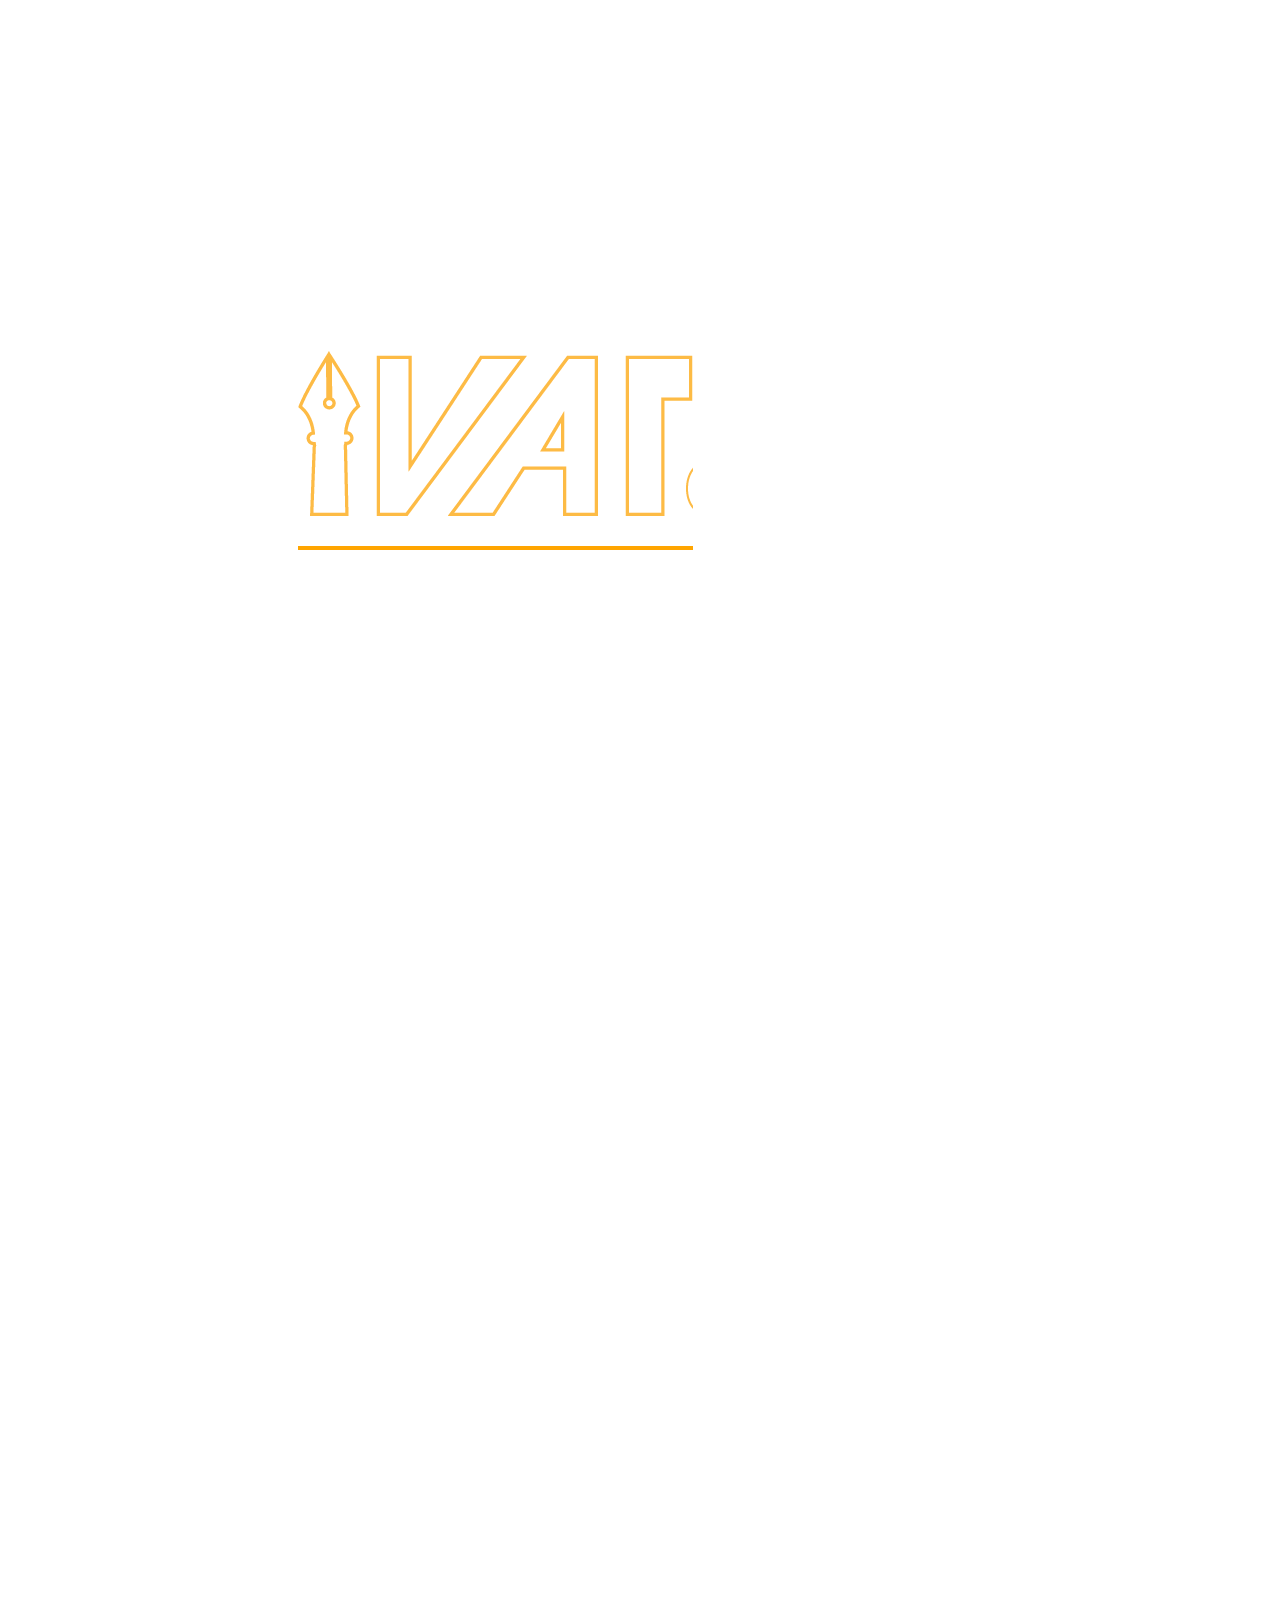
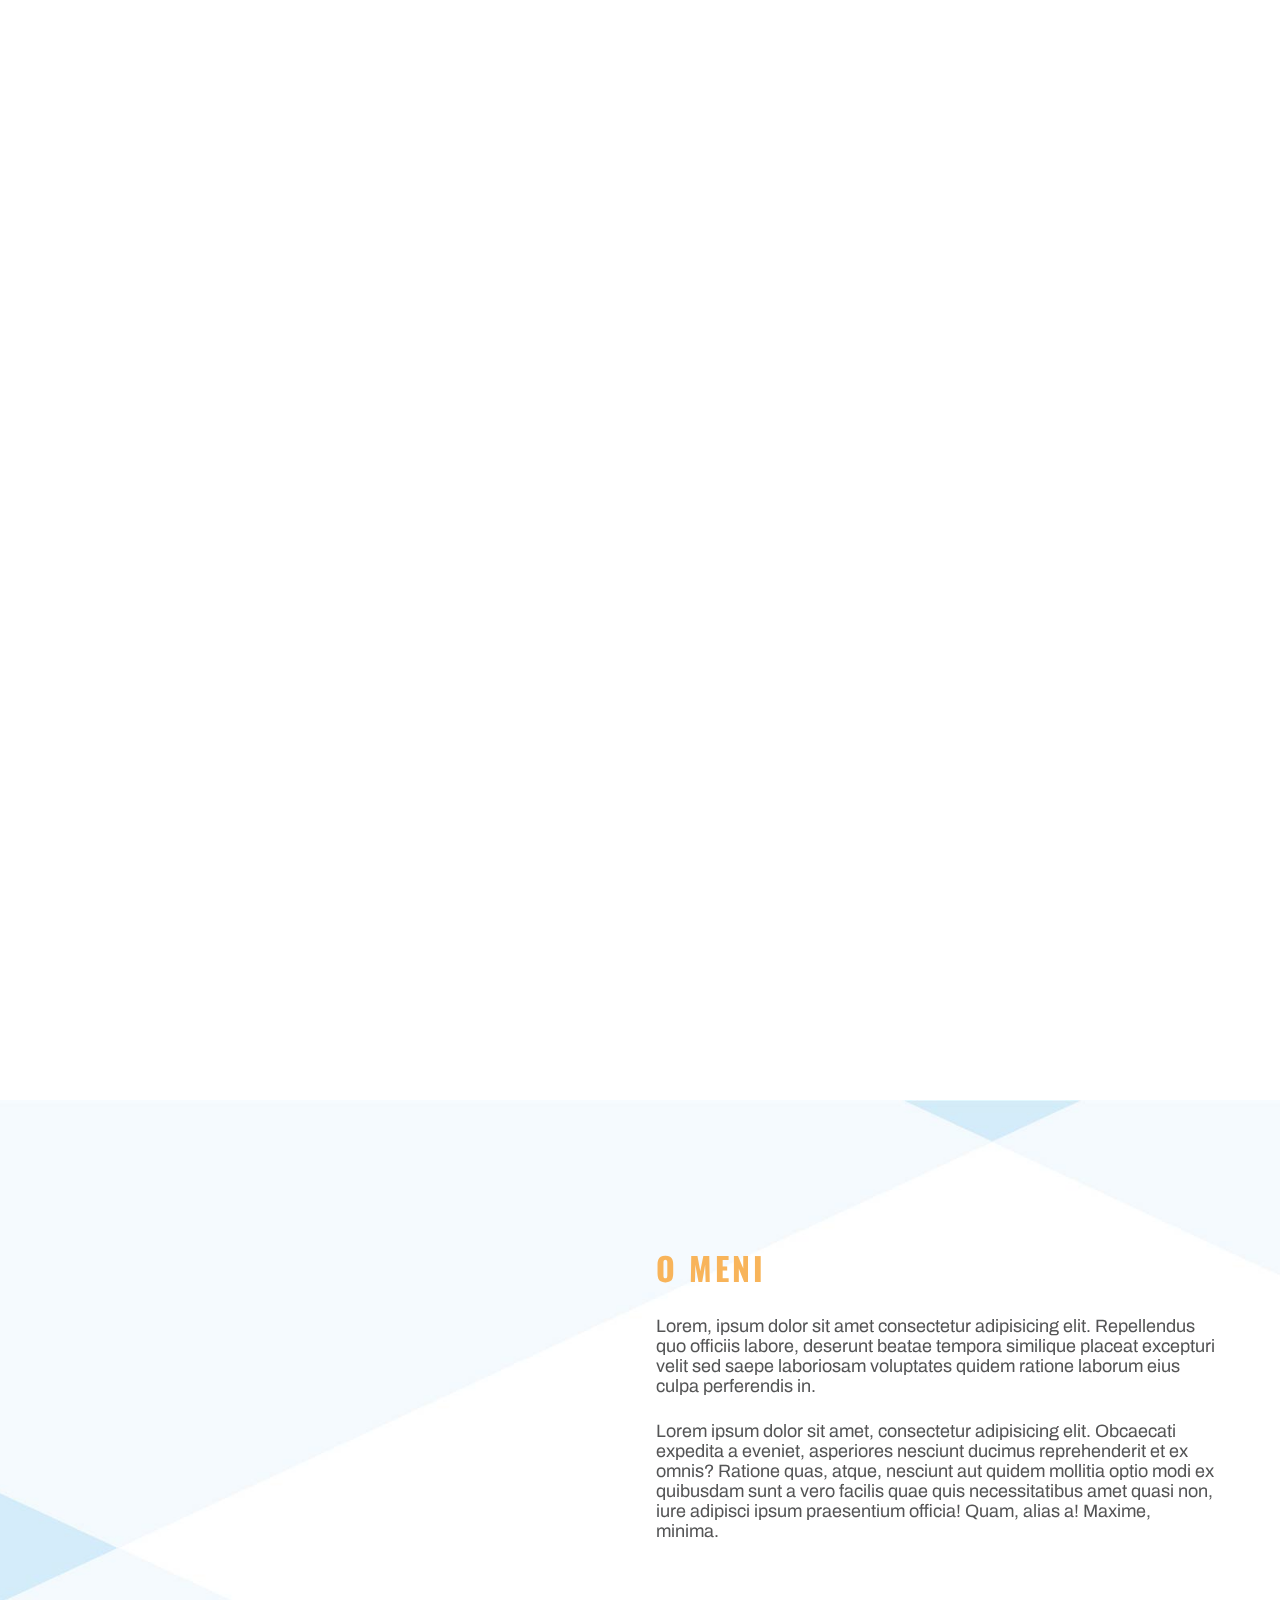
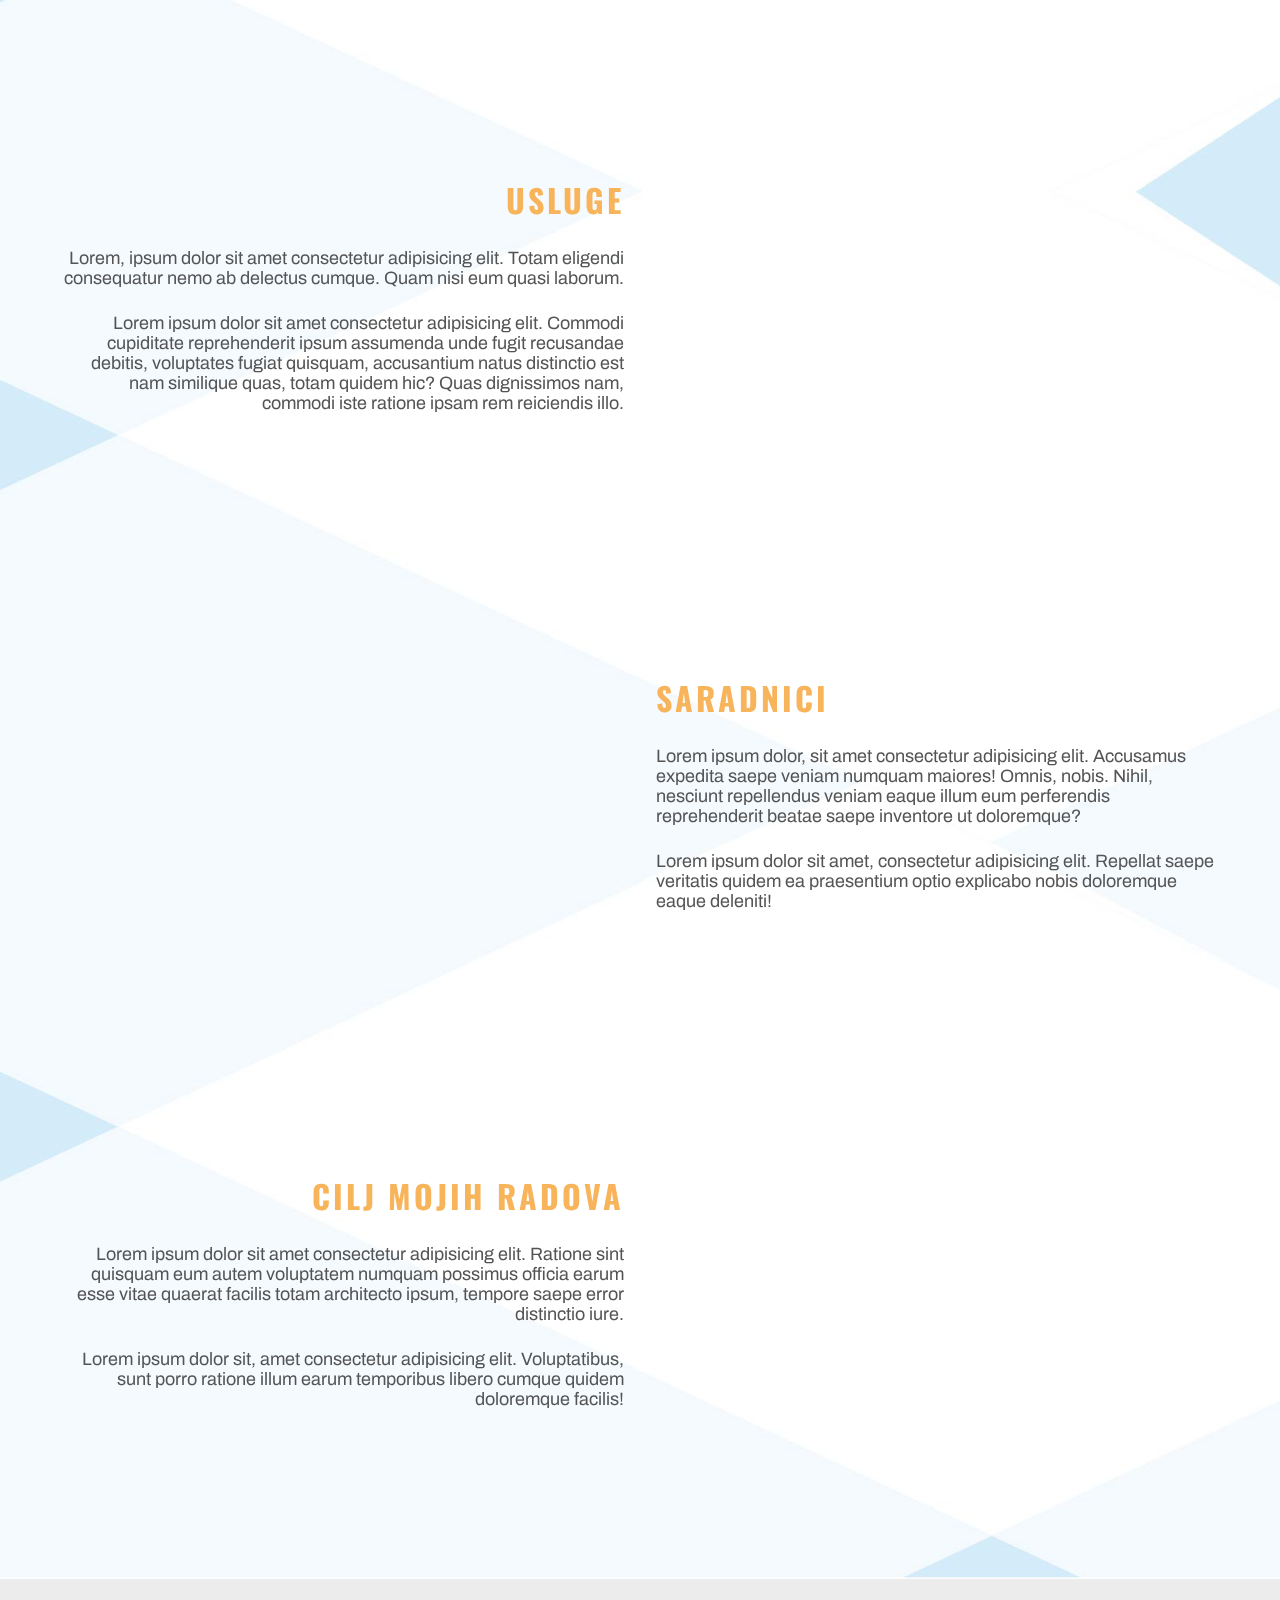
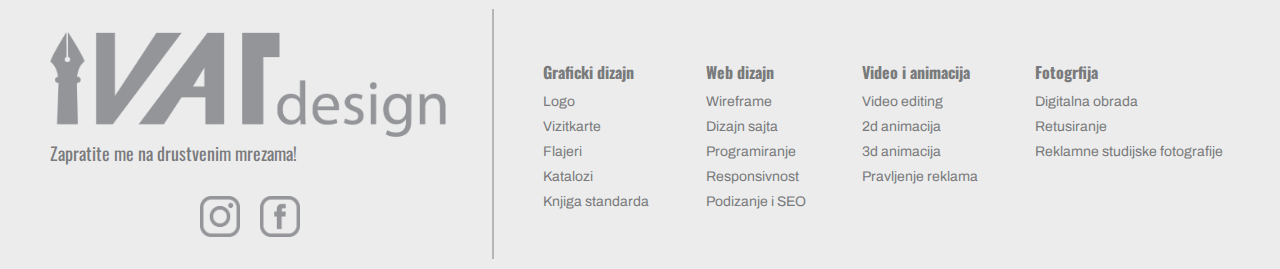
==== index.html @ ce37ea27 "767 responsive" ====
<!DOCTYPE html>
<html lang="en">
  <head>
    <meta charset="UTF-8" />
    <meta http-equiv="X-UA-Compatible" content="IE=edge" />
    <meta name="viewport" content="width=device-width, initial-scale=1.0" />
    <link href="https://unpkg.com/aos@2.3.1/dist/aos.css" rel="stylesheet" />
    <script src="https://unpkg.com/aos@2.3.1/dist/aos.js"></script>
    <link rel="preconnect" href="https://fonts.googleapis.com" />
    <link rel="preconnect" href="https://fonts.gstatic.com" crossorigin />
    <link
      href="https://fonts.googleapis.com/css2?family=Archivo:wght@400&family=Oswald:wght@600&display=swap"
      rel="stylesheet"
    />
    <link rel="stylesheet" href="./styles/pocetna.css" />
    <link rel="stylesheet" href="./styles/global.css" />
    <link
      rel="stylesheet"
      href="./assets/splide-2.4.21/dist/css/splide.min.css"
    />
    <script src="./assets/splide-2.4.21/dist/js/splide.min.js"></script>
    <script src="./js/scroll.js"></script>
    <script>
      window.addEventListener("scroll", () => {
        if (window.scrollY > window.innerHeight - 200) {
          document.getElementById("ivat").src =
            "./assets/logoi/misc/sivi-01.png";
          document.getElementById("beli-insta").src =
            "./assets/logoi/misc/insta sivi.png";
          document.getElementById("beli-fb").src =
            "./assets/logoi/misc/fb sivi.png";
        } else {
          document.getElementById("ivat").src = "./assets/logoi/misc/beli.png";
          document.getElementById("beli-insta").src =
            "./assets/logoi/misc/insta beli.png";
          document.getElementById("beli-fb").src =
            "./assets/logoi/misc/fb beli.png";
        }
      });
    </script>
    <script type="module" src="./js/handleLang.js"></script>
    <title>Document</title>
  </head>
  <body>
    <div class="loading-container">
      <div class="ucitava">
        <img src="./assets/logoi/misc/zlatni.png" alt="" />
        <span class="spancina"></span>
        <div class="white-box"></div>
      </div>
    </div>
    <div class="navigation flex">
      <div class="logo-links flex">
        <div class="logo">
          <img src="./assets/logoi/misc/beli.png" id="ivat" alt="" />
        </div>
        <div class="links-container">
          <ul class="flex nav-links">
            <li class="link"><a href="#" class="col a-link">Pocetna</a></li>
            <li class="link">
              <a href="./pages/grafickiDizajn.html?srb" class="col a-link"
                >Graficki dizajn</a
              >
            </li>
            <li class="link">
              <a href="./pages/webDesign.html" class="col a-link">Web dizajn</a>
            </li>
            <li class="link">
              <a href="./pages/videoAnimacija.html" class="col a-link"
                >Video i animacija</a
              >
            </li>
            <li class="link">
              <a href="./pages/kontakt.html" class="col a-link">Kontakt</a>
            </li>
          </ul>
        </div>
      </div>
      <div class="social-lang flex">
        <div class="social flex">
          <a href=""
            ><img
              src="./assets/logoi/misc/insta beli.png"
              id="beli-insta"
              alt=""
          /></a>
          <a href=""
            ><img src="./assets/logoi/misc/fb beli.png " id="beli-fb" alt=""
          /></a>
        </div>
        <div class="lang flex">
          <a href="#" class="col language active-lang" language="srb">SR</a>
          <a href="#" class="col language" language="eng">EN</a>
        </div>
      </div>
    </div>
    <div id="image-slider" class="splide">
      <div class="splide__track">
        <ul class="splide__list">
          <li class="splide__slide">
            <div class="saznaj-vise">
              <a href="./pages/grafickiDizajn.html" class="saznaj-link"
                >saznaj vise</a
              >
            </div>
            <div class="container-graphic container-slider">
              <div class="ocean-left">
                <div class="wave-right"></div>
              </div>
              <div class="tdlogo-graphic tdlogo"></div>
              <div class="ocean-right">
                <div class="wave-left"></div>
              </div>
            </div>
            <img src="" />
          </li>
          <li class="splide__slide">
            <div class="saznaj-vise">
              <a href="./pages/webDesign.html" class="saznaj-link"
                >saznaj vise</a
              >
            </div>
            <div class="container-web container-slider">
              <div class="ocean-left">
                <div class="wave-right"></div>
              </div>
              <div class="tdlogo-web tdlogo"></div>
              <div class="ocean-right">
                <div class="wave-left"></div>
              </div>
            </div>
            <img src="" />
          </li>
          <li class="splide__slide">
            <div class="saznaj-vise">
              <a href="./pages/videoAnimacija.html" class="saznaj-link"
                >saznaj vise</a
              >
            </div>
            <div class="container-animation container-slider">
              <div class="ocean-left">
                <div class="wave-right"></div>
              </div>
              <div class="tdlogo-animation tdlogo"></div>
              <div class="ocean-right">
                <div class="wave-left"></div>
              </div>
            </div>
            <img src="" />
          </li>
        </ul>
      </div>
    </div>
    <div class="content-container pocetna">
      <div class="content">
        <div class="section o-meni">
          <div class="animation-container">
            <img
              data-aos="fade-down"
              data-aos-easing="ease-in-back"
              data-aos-delay="0"
              data-aos-duration="750"
              class="animation-image velika-tabla"
              src="./assets/pocetna/o-meni/501.png"
              alt=""
            />
            <img
              data-aos="fade-down"
              data-aos-easing="ease-in-back"
              data-aos-delay="0"
              data-aos-duration="1500"
              class="animation-image gornja-tabla"
              src="./assets/pocetna/o-meni/502.png"
              alt=""
            />
            <img
              data-aos="fade-down"
              data-aos-easing="ease-in-back"
              data-aos-delay="0"
              data-aos-duration="1250"
              class="animation-image donja-tabla"
              src="./assets/pocetna/o-meni/503.png"
              alt=""
            />
            <img
              data-aos="fade"
              data-aos-easing="ease-in-back"
              data-aos-delay="0"
              data-aos-duration="2000"
              class="animation-image sijalica"
              src="./assets/pocetna/o-meni/504.png"
              alt=""
            />
            <img
              data-aos="fade-right"
              data-aos-easing="ease-in-back"
              data-aos-delay="750"
              data-aos-duration="750"
              class="animation-image covek"
              src="./assets/pocetna/o-meni/505.png"
              alt=""
            />
          </div>
          <div class="text">
            <h2>O meni</h2>
            <p>
              Lorem, ipsum dolor sit amet consectetur adipisicing elit.
              Repellendus quo officiis labore, deserunt beatae tempora similique
              placeat excepturi velit sed saepe laboriosam voluptates quidem
              ratione laborum eius culpa perferendis in.
            </p>
            <p>
              Lorem ipsum dolor sit amet, consectetur adipisicing elit.
              Obcaecati expedita a eveniet, asperiores nesciunt ducimus
              reprehenderit et ex omnis? Ratione quas, atque, nesciunt aut
              quidem mollitia optio modi ex quibusdam sunt a vero facilis quae
              quis necessitatibus amet quasi non, iure adipisci ipsum
              praesentium officia! Quam, alias a! Maxime, minima.
            </p>
          </div>
        </div>
        <div class="section usluge">
          <div class="text">
            <h2>USLUGE</h2>
            <p>
              Lorem, ipsum dolor sit amet consectetur adipisicing elit. Totam
              eligendi consequatur nemo ab delectus cumque. Quam nisi eum quasi
              laborum.
            </p>
            <p>
              Lorem ipsum dolor sit amet consectetur adipisicing elit. Commodi
              cupiditate reprehenderit ipsum assumenda unde fugit recusandae
              debitis, voluptates fugiat quisquam, accusantium natus distinctio
              est nam similique quas, totam quidem hic? Quas dignissimos nam,
              commodi iste ratione ipsam rem reiciendis illo.
            </p>
          </div>
          <div class="animation-container">
            <img
              data-aos="fade-down"
              data-aos-easing="ease-in-back"
              data-aos-delay="0"
              data-aos-duration="750"
              src="./assets/pocetna/usluge/501.png"
              alt=""
              class="animation-image veliki-tocak"
            />
            <img
              data-aos="fade-up"
              data-aos-easing="ease-in-back"
              data-aos-delay="0"
              data-aos-duration="1250"
              src="./assets/pocetna/usluge/502.png"
              alt=""
              class="animation-image mali-tocak"
            /><img
              data-aos="fade-left"
              data-aos-easing="ease-in-back"
              data-aos-delay="0"
              data-aos-duration="1000"
              src="./assets/pocetna/usluge/503.png"
              alt=""
              class="animation-image usluge-tabla"
            />
            <img
              data-aos="fade"
              data-aos-easing="ease-in-back"
              data-aos-delay="750"
              data-aos-duration="1250"
              src="./assets/pocetna/usluge/504.png"
              alt=""
              class="animation-image lupa"
            />
          </div>
        </div>
        <div class="section saradnici">
          <div class="animation-container">
            <img
              data-aos="fade-up"
              data-aos-easing="ease-in-back"
              data-aos-delay="500"
              data-aos-duration="750"
              src="./assets/pocetna/saradnici/502.png"
              alt=""
              class="animation-image zupcanik-3"
            />
            <img
              data-aos="fade-up"
              data-aos-easing="ease-in-back"
              data-aos-delay="500"
              data-aos-duration="750"
              src="./assets/pocetna/saradnici/501.png"
              alt=""
              class="animation-image zupcanik-2"
            />
            <img
              data-aos="fade-right"
              data-aos-easing="ease-in-back"
              data-aos-delay="0"
              data-aos-duration="1250"
              src="./assets/pocetna/saradnici/503.png"
              alt=""
              class="animation-image levi-covek"
            />
            <img
              data-aos="fade-left"
              data-aos-easing="ease-in-back"
              data-aos-delay="0"
              data-aos-duration="1250"
              src="./assets/pocetna/saradnici/504.png"
              alt=""
              class="animation-image desni-covek"
            />
            <img
              data-aos="fade-down"
              data-aos-easing="ease-in-back"
              data-aos-delay="0"
              data-aos-duration="1000"
              src="./assets/pocetna/saradnici//505.png"
              alt=""
              class="animation-image srednji-covek"
            />
            <img
              data-aos="fade"
              data-aos-easing="ease-in-back"
              data-aos-delay="750"
              data-aos-duration="750"
              src="./assets/pocetna/saradnici/506.png"
              alt=""
              class="animation-image lupa-saradnik"
            />
            <img
              data-aos="fade"
              data-aos-easing="ease-in-back"
              data-aos-delay="500"
              data-aos-duration="1250"
              src="./assets/pocetna/saradnici/507.png"
              alt=""
              class="animation-image stoji-covek"
            />
          </div>
          <div class="text">
            <h2>Saradnici</h2>
            <p>
              Lorem ipsum dolor, sit amet consectetur adipisicing elit.
              Accusamus expedita saepe veniam numquam maiores! Omnis, nobis.
              Nihil, nesciunt repellendus veniam eaque illum eum perferendis
              reprehenderit beatae saepe inventore ut doloremque?
            </p>
            <p>
              Lorem ipsum dolor sit amet, consectetur adipisicing elit. Repellat
              saepe veritatis quidem ea praesentium optio explicabo nobis
              doloremque eaque deleniti!
            </p>
          </div>
        </div>
        <div class="section cilj">
          <div class="text">
            <h2>Cilj mojih radova</h2>
            <p>
              Lorem ipsum dolor sit amet consectetur adipisicing elit. Ratione
              sint quisquam eum autem voluptatem numquam possimus officia earum
              esse vitae quaerat facilis totam architecto ipsum, tempore saepe
              error distinctio iure.
            </p>
            <p>
              Lorem ipsum dolor sit, amet consectetur adipisicing elit.
              Voluptatibus, sunt porro ratione illum earum temporibus libero
              cumque quidem doloremque facilis!
            </p>
          </div>
          <div class="animation-container">
            <img
              data-aos="fade"
              data-aos-easing="ease-in-back"
              data-aos-delay="0"
              data-aos-duration="750"
              src="./assets/pocetna/cilj/501.png"
              alt=""
              class="animation-image podloga"
            />
            <img
              data-aos="fade"
              data-aos-easing="ease-in-back"
              data-aos-delay="750"
              data-aos-duration="1000"
              src="./assets/pocetna/cilj/502.png"
              alt=""
              class="animation-image sijalica-cilj"
            />
            <img
              data-aos="fade-down"
              data-aos-easing="ease-in-back"
              data-aos-delay="0"
              data-aos-duration="1250"
              src="./assets/pocetna/cilj/503.png"
              alt=""
              class="animation-image finish"
            />
            <img
              data-aos="fade"
              data-aos-easing="ease-in-back"
              data-aos-delay="750"
              data-aos-duration="750"
              src="./assets/pocetna/cilj/504.png"
              alt=""
              class="animation-image traka"
            />
            <img
              data-aos="fade"
              data-aos-easing="ease-in-back"
              data-aos-delay="0"
              data-aos-duration="1750"
              src="./assets/pocetna/cilj/505.png"
              alt=""
              class="animation-image konfete"
            />
          </div>
        </div>
      </div>
    </div>
    <div class="footer flex">
      <div class="logo-social flex">
        <img class="big-logo" src="./assets/logoi/misc/sivi-01.png" alt="" />
        <p>Zapratite me na drustvenim mrezama!</p>
        <div class="social-footer flex">
          <img src="./assets/logoi/misc/insta sivi.png" alt="" />
          <img src="./assets/logoi/misc/fb sivi.png" alt="" />
        </div>
      </div>
      <span class="vertical-line"></span>
      <div class="details flex">
        <div class="section-details">
          <h4>Graficki dizajn</h4>
          <ul>
            <li><p>Logo</p></li>
            <li><p>Vizitkarte</p></li>
            <li><p>Flajeri</p></li>
            <li><p>Katalozi</p></li>
            <li><p>Knjiga standarda</p></li>
          </ul>
        </div>
        <div class="section-details">
          <h4>Web dizajn</h4>
          <ul>
            <li><p>Wireframe</p></li>
            <li><p>Dizajn sajta</p></li>
            <li><p>Programiranje</p></li>
            <li><p>Responsivnost</p></li>
            <li><p>Podizanje i SEO</p></li>
          </ul>
        </div>
        <div class="section-details">
          <h4>Video i animacija</h4>
          <ul>
            <li><p>Video editing</p></li>
            <li><p>2d animacija</p></li>
            <li><p>3d animacija</p></li>
            <li><p>Pravljenje reklama</p></li>
          </ul>
        </div>
        <div class="section-details">
          <h4>Fotogrfija</h4>
          <ul>
            <li><p>Digitalna obrada</p></li>
            <li><p>Retusiranje</p></li>
            <li><p>Reklamne studijske fotografije</p></li>
          </ul>
        </div>
      </div>
    </div>
    <script
      type="module"
      src="./js/loadEnv.js"
      class=".tdlogo-graphic ./assets/logoi/graphic/logo.gltf"
    ></script>
    <script
      type="module"
      src="./js/loadindex1.js"
      class=".tdlogo-animation ./assets/logoi/video/logo.gltf"
    ></script>
    <script
      type="module"
      src="./js/loadindex2.js"
      class=".tdlogo-web ./assets/logoi/web/logo.gltf"
    ></script>
    <script>
      document.addEventListener("DOMContentLoaded", function () {
        setTimeout(() => {
          document.querySelector(".loading-container").classList.add("hide");
          new Splide("#image-slider", {
            pagination: false,
            type: "loop",
            speed: 1000,
            easing: "ease",
          }).mount();
          AOS.init({ once: true });
        }, 2000);
      });
    </script>
  </body>
</html>
---- styles/pocetna.css ----
.velika-tabla {
  top: 0%;
  left: 45.63%;
  width: 39.59%;
}

.donja-tabla {
  top: 42.22%;
  left: 65.1%;
  width: 15.43%;
}

.gornja-tabla {
  top: 15.55%;
  left: 65.1%;
  width: 15.43%;
}

.sijalica {
  top: 13.33%;
  left: 28.18%;
  width: 11%;
}

.covek {
  top: 31.11%;
  left: 10.73%;
  width: 58.52%;
}
/*  */
.mali-tocak {
  top: 270px;
  left: 63.75%;
  width: 13.02%;
}

.veliki-tocak {
  top: 11.11%;
  left: 51%;
  width: 19.46%;
}

.usluge-tabla {
  top: 0%;
  left: 16.1%;
  width: 51%;
}

.lupa {
  top: 13.33%;
  left: 17.44%;
  width: 20.67%;
}
/*  */
.zupcanik-3 {
  top: -4.44%;
  left: 16.1%;
  width: 17.98%;
}

.zupcanik-2 {
  top: -13.33%;
  left: 69.79%;
  width: 15.57%;
}

.levi-covek {
  top: 17.77%;
  left: 13.42%;
  width: 23.48%;
}

.desni-covek {
  top: 17.77%;
  left: 65.77%;
  width: 23.48%;
}

.srednji-covek {
  top: 0%;
  left: 34.89%;
  width: 32.08%;
}

.lupa-saradnik {
  top: 55.55%;
  left: 65.77%;
  width: 23.08%;
}

.stoji-covek {
  top: 55.55%;
  left: 40.26%;
  width: 25.63%;
}
/*  */
.podloga {
  top: 37.77%;
  left: 26.84%;
  width: 65.23%;
}

.finish {
  top: -8.88%;
  left: 29.53%;
  width: 48.18%;
}

.sijalica-cilj {
  top: 28.88%;
  left: 48.32%;
  width: 22.01%;
}

.traka {
  top: 28.88%;
  left: 38.92%;
  width: 33.95%;
}

.konfete {
  top: -4.44%;
  left: 26.84%;
  width: 65.1%;
}

/*  */
.loading-container {
  position: absolute;
  width: 100%;
  height: 100%;
  top: 0;
  left: 0;
  background-color: #fff;
  display: flex;
  justify-content: center;
  align-items: center;
  z-index: 10000;
}

.ucitava {
  position: relative;
}

.white-box {
  background-color: #fff;
  position: absolute;
  top: 0;
  right: 0;
  width: 290px;
  height: 200px;
  animation-name: izbledi;
  animation-duration: 3.2s;
}

@keyframes izbledi {
  from {
    opacity: 1;
  }
  to {
    opacity: 0;
  }
}

.hide {
  display: none;
}

.spancina {
  background-color: orange;
  display: block;
  height: 4px;
  animation-name: spana;
  animation-duration: 1.75s;
}

@keyframes spana {
  from {
    width: 0px;
  }
  to {
    width: 690px;
  }
}

@media only screen and (max-width: 1366px) {
  .velika-tabla {
    width: 40%;
    top: 0%;
    right: 18.61%;
  }
  .sijalica {
    width: 8%;
    top: 13.33%;
    right: 77.83%;
  }
  .gornja-tabla {
    width: 16%;
    top: 15.55%;
    right: 24.53%;
  }
  .donja-tabla {
    width: 16%;
    top: 42.22%;
    right: 32.14%;
  }
  .covek {
    width: 60%;
    top: 23.68%;
    right: 38.91%;
  }
}
---- styles/global.css ----
/* font-family: 'Montserrat', sans-serif; */

*,
html,
body {
  margin: 0;
  padding: 0;
  max-width: 100vw;
  /* overflow-x: hidden; */
}

body,
.content,
.content-container .section {
  overflow-x: hidden;
}

.pocetna {
  overflow-x: hidden;
}

.flex {
  display: flex;
}

/* #f5f6f6  HEADING -- #9b9c9f FONT-COLOR*/

a {
  color: #9b9c9f;
  text-decoration: none;
  font-family: "Oswald", sans-serif;
}

ul {
  list-style: none;
}

.content-container {
  background-image: url("../assets/pocetna/pozadina1.jpg");
  height: auto;
  background-position: center;
  background-repeat: no-repeat;
  background-size: cover;
  padding-bottom: 80px;
  opacity: 0.93;
}

.web-dizajn {
  background-image: url("../assets/web-dizajn/pozadina1.jpg");
  overflow-x: hidden;
}

.graficki-dizajn {
  background-image: url("../assets/graficki-dizajn/pozadina1.jpg");
}

.video-animacija {
  background-image: url("../assets/video-animacija/pozadina1.jpg");
}

.content {
  width: 80%;
  margin: auto;
}

.section {
  display: flex;
  justify-content: space-between;
  height: auto;
  align-items: center;
  gap: 2em;
  padding-top: 8em;
  padding-bottom: 8em;
  overflow-y: hidden;
}

.animation-container {
  height: 450px;
  position: relative;
  flex: 1;
  overflow: visible;
}

.animation-image {
  position: absolute;
}

.text {
  flex: 1;
  padding-top: 5em;
}

.text h2 {
  color: #f8af4e;
  font-size: 48px;
  text-transform: uppercase;
  margin-bottom: 20px;
  font-family: "Oswald", sans-serif;
  letter-spacing: 3px;
}

.text p {
  font-size: 24px;
  margin-top: 25px;
  color: #474849;
  font-family: "Archivo", sans-serif;
}

.text:nth-child(odd) {
  text-align: right;
}

.center img {
  top: 50%;
  left: 50%;
  transform: translate(-50%, -50%);
}

.splide__slide img {
  width: 100%;
  height: auto;
}

.container-graphic {
  background-image: url("../assets/logoi/graphic/orange.png");
}

.container-web {
  background-image: url("../assets/logoi/web/blue.png");
}

.container-animation {
  background-image: url("../assets/logoi/video/purple.png");
}

.splide__slide {
  height: 100vh;
}

.container-slider {
  position: relative;
  min-width: 100vw;
  min-height: 100vh;
  background-size: cover;
  background-repeat: no-repeat;
  background-size: 100% 100%;
  z-index: -11;
}

.tdlogo {
  height: 100%;
  width: 100%;
  overflow: hidden;
  position: fixed;
}

.nav-links {
  padding-top: 15px;
  gap: 30px;
  font-size: 20px;
  margin-left: 50px;
  position: relative;
}

.navigation {
  position: fixed;
  top: 0;
  left: 0;
  width: 100%;
  transition: 0.6s;
  padding-top: 25px;
  padding-bottom: 15px;
  padding-left: 90px;
  padding-right: 90px;
  justify-content: space-between;
  z-index: 10;
  box-sizing: border-box;
  font-family: "Oswald", sans-serif;
}

.sticky {
  background-color: #f5f6f6;
  border: 1px solid rgba(0, 0, 0, 0.09);
  box-shadow: 0 4px 8px -1px gray;
  width: 100%;
  box-sizing: border-box;
}
.sticky .link .col {
  color: #9b9c9f;
}
.sticky .social-lang .lang .col {
  color: #9b9c9f;
}

.logo img {
  width: 200px;
  height: auto;
  position: relative;
}

.social-lang {
  margin-top: 10px;
  gap: 30px;
  position: relative;
  align-items: center;
}

.social {
  gap: 10px;
  position: relative;
}

.social a img {
  width: 30px;
  position: relative;
}

.lang a {
  font-family: "Montserrat", sans-serif;
  /* color: #9b9c9f; */
  color: #ffffff;
  font-size: 28px;
  flex-direction: column;
  position: relative;
}

.logo-links {
  position: relative;
  transition: 0.6s;
}

.links-container {
  position: relative;
}

.nav-links li a {
  position: relative;
  color: #ffffff;
  transition: 0.6s;
  font-family: "Oswald", sans-serif;
}

.lang {
  flex-direction: column;
  align-items: center;
}

.footer {
  padding: 80px 50px 50px 50px;
  background-color: #ececed;
  gap: 4em;
  align-items: center;
  font-family: "Oswald", sans-serif;
}

.logo-social {
  flex-direction: column;
  min-width: 500px;
}

.big-logo {
  width: 500px;
}

.logo-social p {
  font-size: 24px;
  color: #797a7b;
  font-family: "Oswald", sans-serif;
}

.details {
  justify-content: space-around;
  gap: 5em;
  width: 100%;
}

.section-details h4 {
  color: #797a7b;
  font-family: "Oswald", sans-serif;
  font-size: 20px;
}

.vertical-line {
  display: inline-block;
  border-left: 2px solid #47484955;
  margin: 0 10px;
  height: 250px;
}

.section-details ul li {
  margin-top: 10px;
}

.section-details ul li p {
  font-family: "Archivo", sans-serif;
  font-size: 16px;
  color: #797a7b;
}

.social-footer {
  gap: 20px;
  justify-content: center;
  margin-top: 30px;
}

.social-footer img {
  width: 40px;
}

.ocean-left {
  height: 100%;
  width: 3%;
  position: absolute;
  bottom: 0;
  left: 0;
  overflow: hidden;
}

.ocean-right {
  height: 100%;
  width: 3%;
  position: absolute;
  bottom: 0;
  right: 0;
  overflow: hidden;
}

.wave-right {
  background: url("../assets/svg/purplesvg.svg") repeat-y;
  position: absolute;
  width: 120px;
  height: 6000px;
  left: -20px;
  animation: wave 30s linear infinite;
  transform: translate3d(0, 0, 0);
  overflow-y: hidden;
}

.wave-left {
  background: url("../assets/svg/blue.svg") repeat-y;
  position: absolute;
  width: 120px;
  height: 6000px;
  left: -50px;
  animation: wave 30s linear infinite;
  transform: translate3d(0, 0, 0);
  transform: rotate(180deg);
  overflow-y: hidden;
}

@keyframes wave {
  0% {
    margin-top: 0;
  }
  50% {
    margin-top: -500px;
  }
  100% {
    margin-top: 0;
  }
}

.saznaj-vise {
  position: absolute;
  bottom: 150px;
  left: 50%;
  transform: translate(-50%, 0);
  border-radius: 25px;
  border: 4px solid #fff;
  padding: 8px 25px;
  z-index: 20000;
}

.saznaj-vise a {
  color: #fff;
  font-size: 28px;
  font-family: "Oswald", sans-serif;
}

.display {
  display: none;
}

.web-image {
  width: 67.78%;
  height: 121.11%;
}

.active-lang {
  position: relative;
}

.active-lang::after {
  content: "";
  position: absolute;
  width: 10px;
  height: 10px;
  background-color: white;
  border-radius: 25px;
  top: 30.3%;
  right: -20px;
}

.gray {
  background-color: #474849;
}

@media only screen and (max-width: 1366px) {
  .content {
    width: 90%;
  }
  .text h2 {
    font-size: 32px;
  }
  .text p {
    font-size: 18px;
  }
  .animation-container {
    height: 370px;
  }
  .section {
    padding-top: 4em;
    padding-bottom: 4em;
  }
  .navigation {
    padding-left: 40px;
    padding-right: 40px;
  }
  .nav-links {
    gap: 20px;
    font-size: 18px;
    margin-left: 40px;
  }
  .social-lang {
    margin-top: 5px;
    gap: 25px;
  }
  .lang a {
    font-size: 20px;
  }
  .footer {
    padding-top: 30px;
    padding-bottom: 10px;
    gap: 2em;
  }

  .logo-social {
    min-width: 400px;
  }
  .logo-social p {
    font-size: 18px;
  }
  .details {
    justify-content: space-evenly;
    gap: 50px;
  }
  .section-details {
    white-space: nowrap;
  }
  .section-details h4 {
    font-size: 16px;
  }
  .section-details ul li p {
    font-size: 14px;
  }
  .big-logo {
    width: 400px;
  }
  .saznaj-vise {
    bottom: 50px;
  }
}

@media only screen and (max-width: 1200px) {
  .animation-container {
    height: 300px;
  }
  .footer {
    padding-top: 30px;
    padding-bottom: 10px;
    padding-left: 10px;
    padding-right: 10px;
    gap: 2em;
  }

  .logo-social {
    min-width: 350px;
  }
  .logo-social p {
    font-size: 16px;
    text-align: center;
  }
  .details {
    justify-content: space-evenly;
    gap: 40px;
  }
  .section-details {
    white-space: nowrap;
  }
  .section-details h4 {
    font-size: 14px;
  }
  .section-details ul li p {
    font-size: 12px;
  }
  .big-logo {
    width: 350px;
  }
}

@media only screen and (max-width: 1024px) {
  .animation-container {
    height: 250px;
  }
  .big-logo {
    width: 320px;
  }
  .vertical-line {
    margin: 0;
    height: 200px;
  }
  .footer {
    gap: 1em;
  }
  .social-footer img {
    width: 30px;
  }
  .text h2 {
    font-size: 24px;
  }
  .text p {
    font-size: 14px;
  }
  .section {
    padding-bottom: 2em;
    padding-top: 2em;
    gap: 1em;
  }
}

@media only screen and (max-width: 767px) {
  .animation-container {
    height: 200px;
  }
  .big-logo {
    width: 200px;
  }
  .vertical-line {
    margin: 0;
    height: 180px;
  }
  .footer {
    gap: 10px;
  }
  .logo-social {
    min-width: 250px;
    align-items: center;
  }
  .social-footer img {
    width: 25px;
  }
  .social-footer {
    margin-top: 20px;
  }
  .text h2 {
    font-size: 18px;
  }
  .text p {
    font-size: 12px;
  }
  .section {
    padding-bottom: 2em;
    padding-top: 2em;
    gap: 1em;
  }
  .details {
    gap: 20px;
  }
  .section-details h4 {
    font-size: 12px;
  }
  .section-details ul li p {
    font-size: 10px;
  }
  .logo img {
    width: 130px;
  }
  .a-link {
    font-size: 14px;
  }
  .nav-links {
    gap: 10px;
    margin-left: 20px;
  }
  .social a img {
    width: 20px;
  }
  .navigation {
    justify-content: space-around;
  }
}
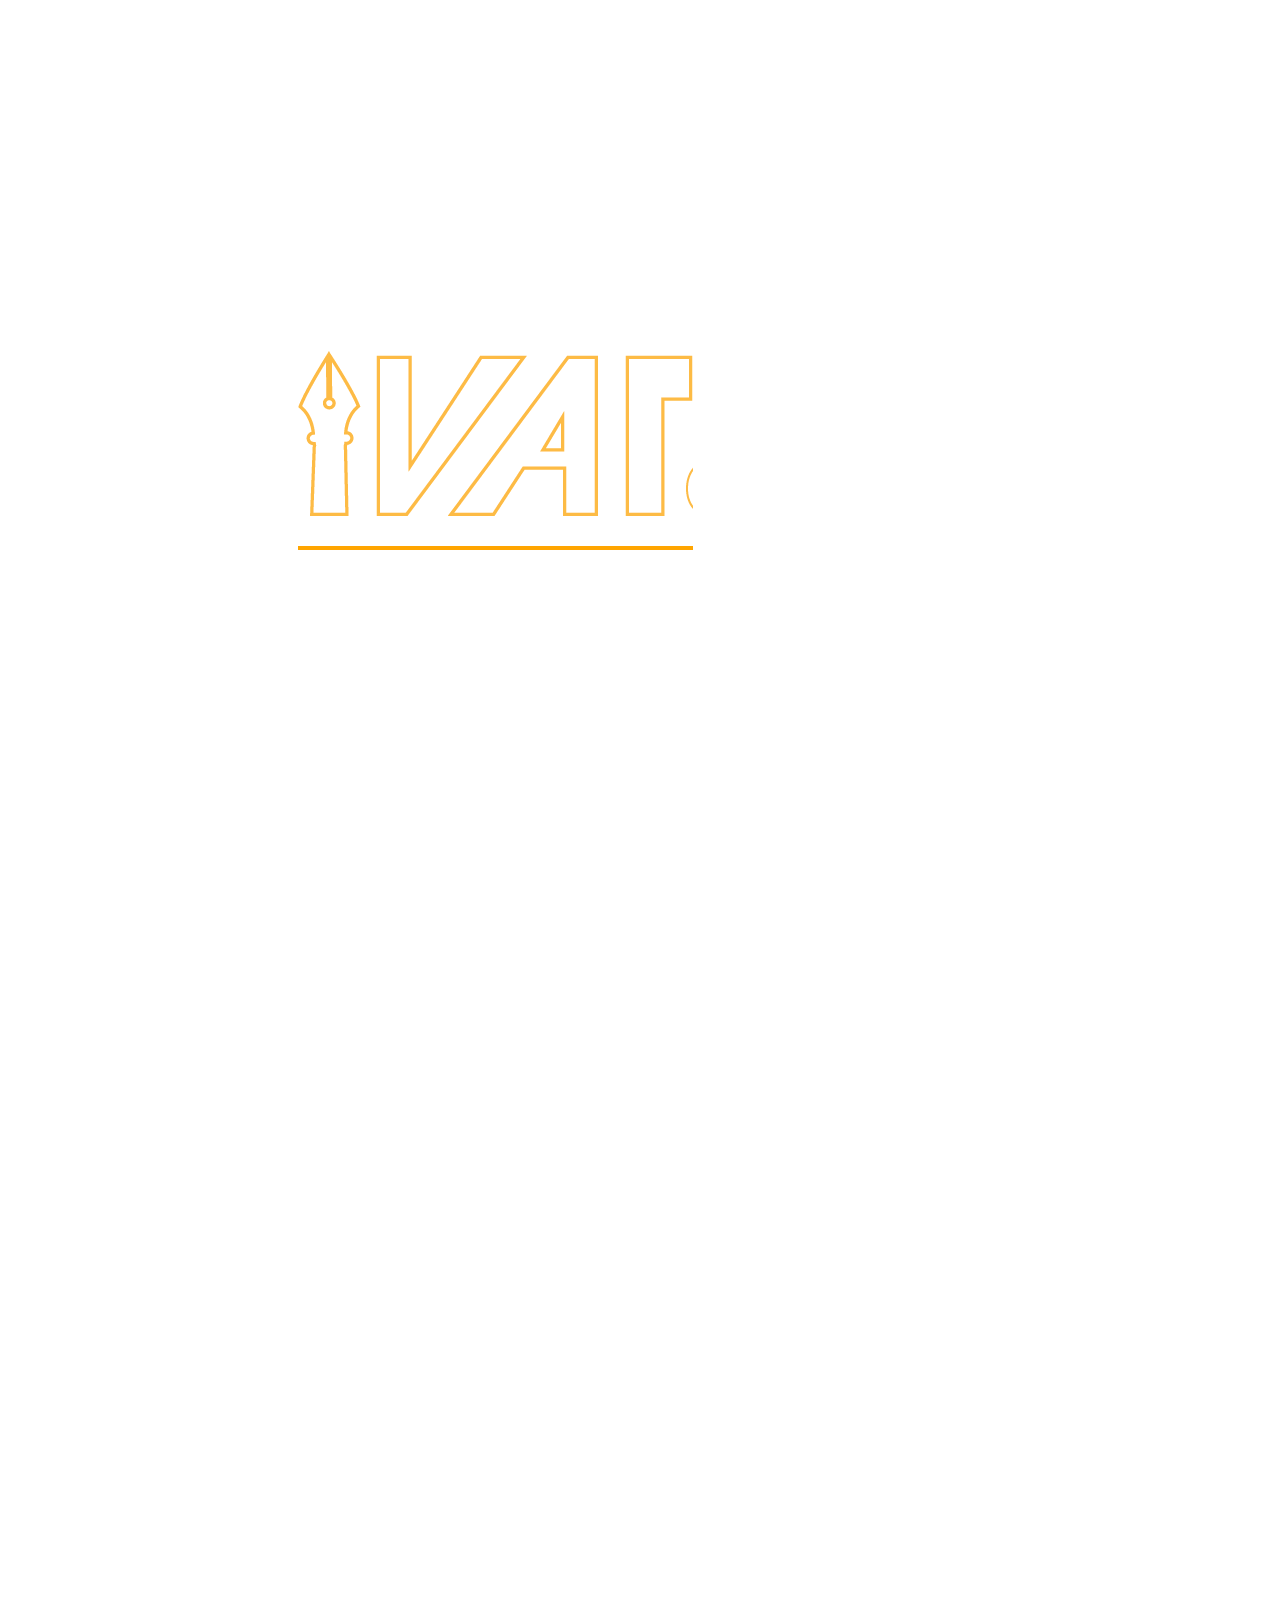
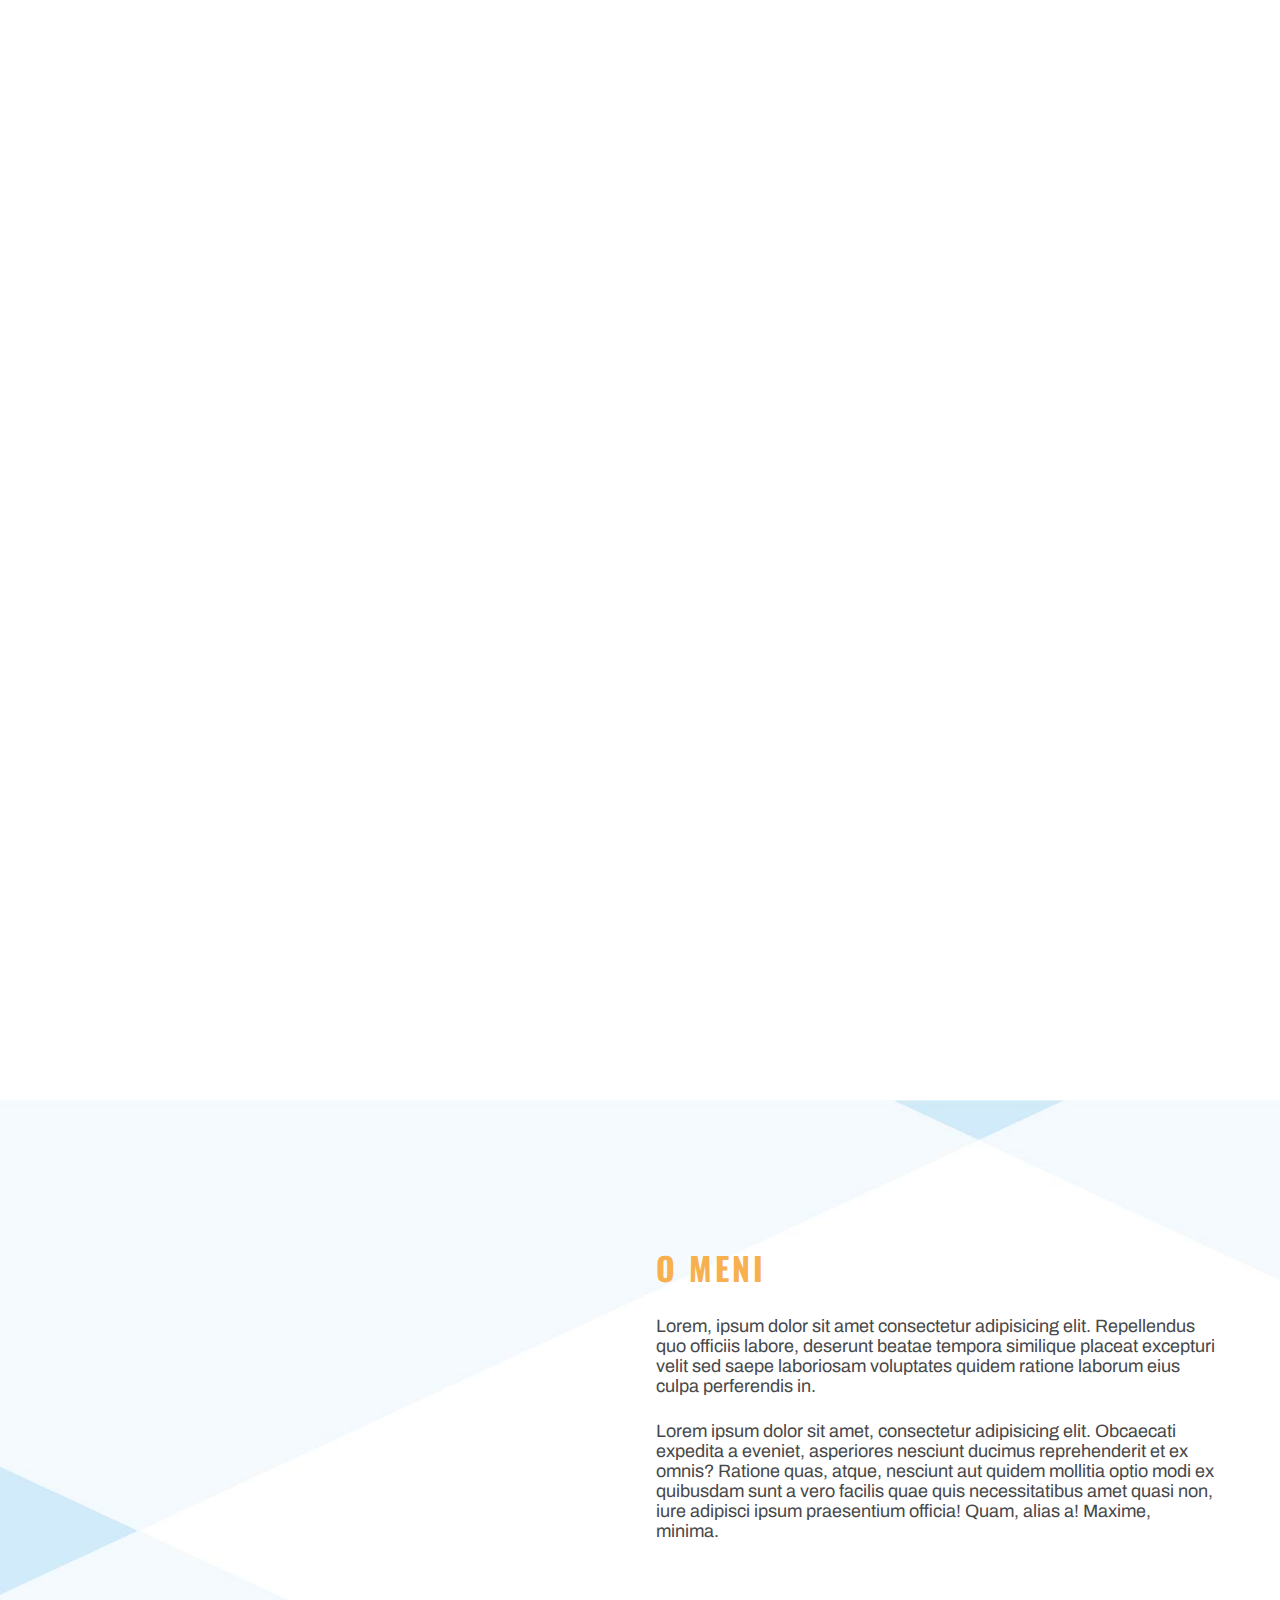
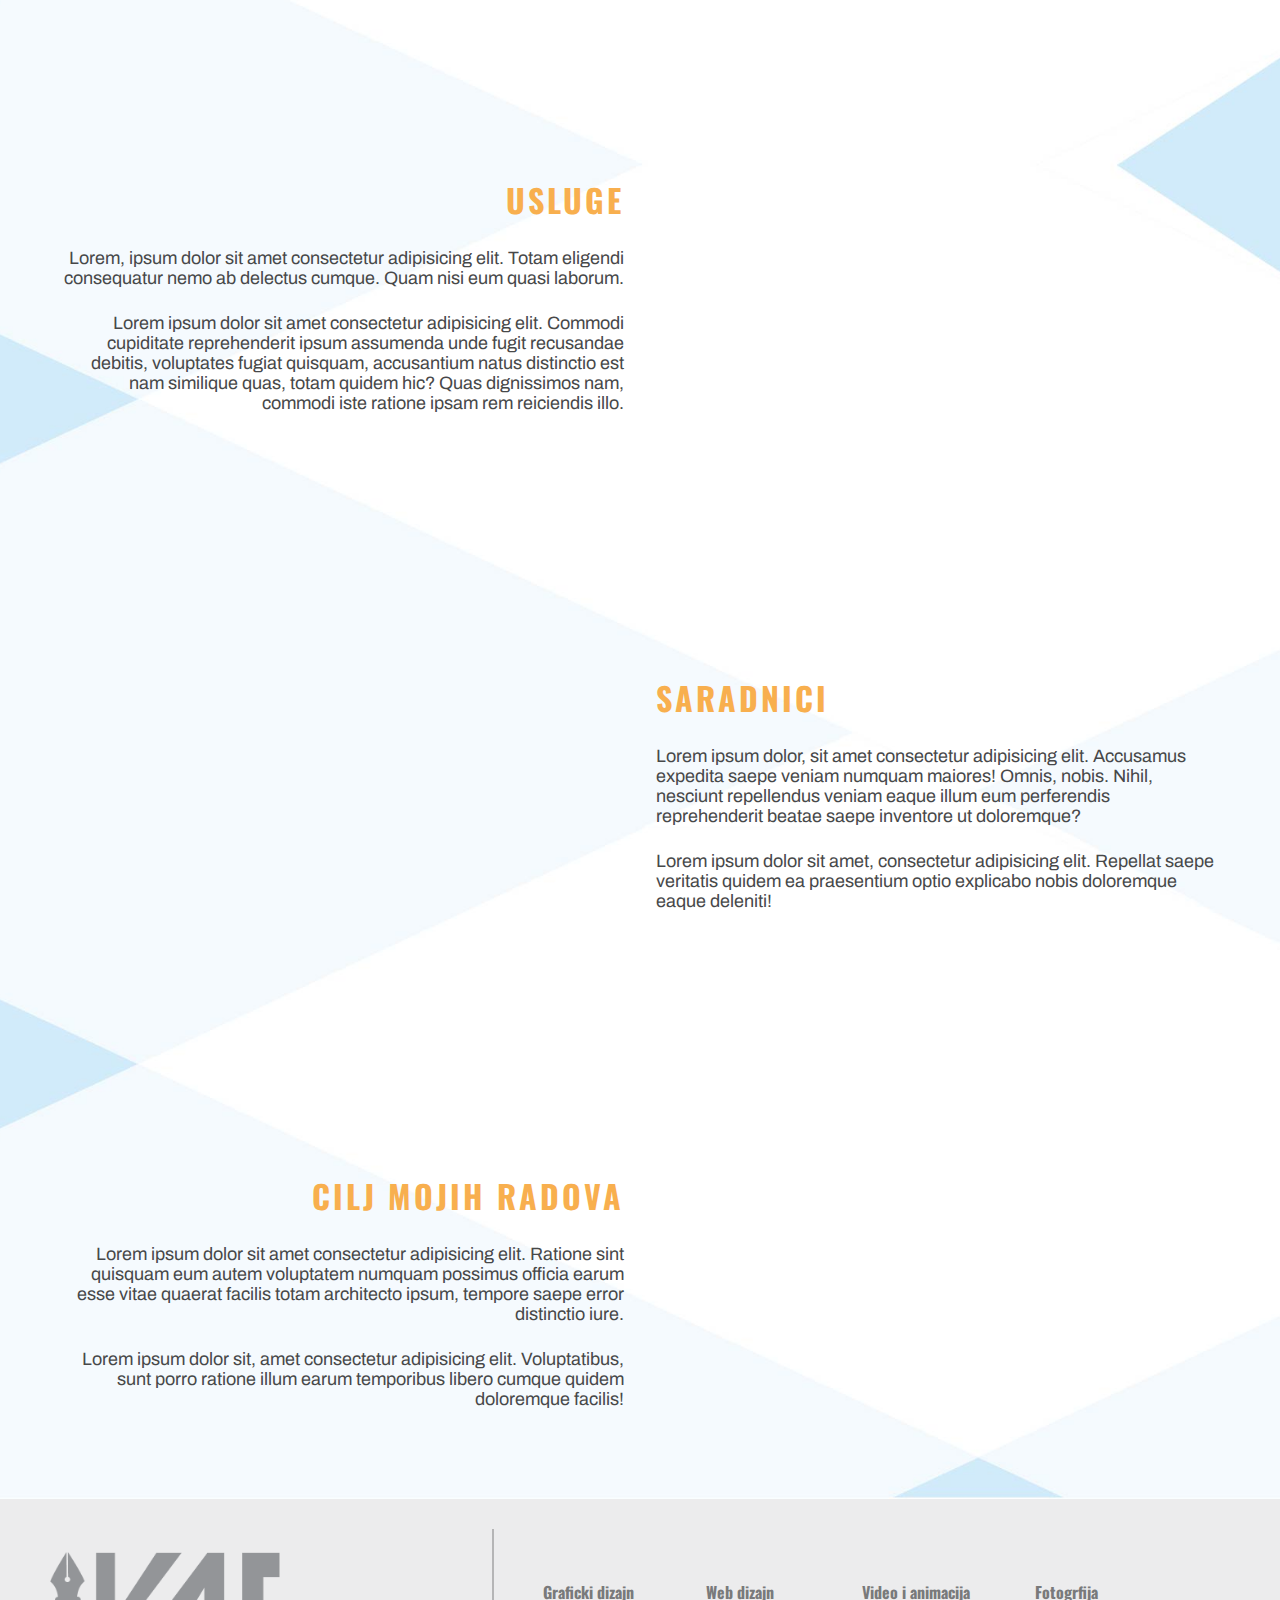
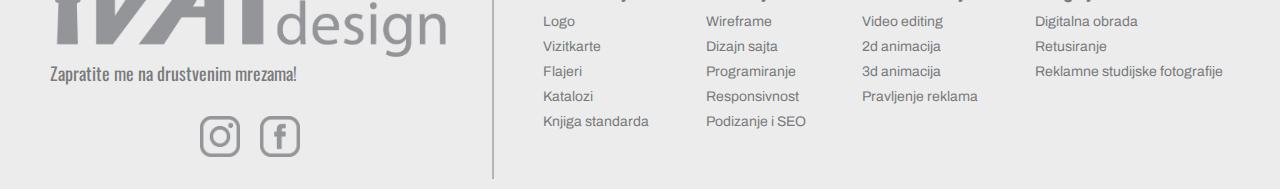
==== commit 17bb9e8e: "blink fix" ====
--- a/index.html
+++ b/index.html
@@ -19,7 +19,6 @@
       href="./assets/splide-2.4.21/dist/css/splide.min.css"
     />
     <script src="./assets/splide-2.4.21/dist/js/splide.min.js"></script>
-    <script src="./js/scroll.js"></script>
     <script>
       window.addEventListener("scroll", () => {
         if (window.scrollY > window.innerHeight - 200) {
@@ -89,8 +88,20 @@
           /></a>
         </div>
         <div class="lang flex">
-          <a href="#" class="col language active-lang" language="srb">SR</a>
-          <a href="#" class="col language" language="eng">EN</a>
+          <a
+            href="#"
+            onclick="return false;"
+            class="col language active-lang"
+            language="srb"
+            >SR</a
+          >
+          <a
+            href="#"
+            onclick="return false;"
+            class="col language"
+            language="eng"
+            >EN</a
+          >
         </div>
       </div>
     </div>
@@ -484,6 +495,7 @@
       src="./js/loadindex2.js"
       class=".tdlogo-web ./assets/logoi/web/logo.gltf"
     ></script>
+    <script src="./js/scroll.js" path="./"></script>
     <script>
       document.addEventListener("DOMContentLoaded", function () {
         setTimeout(() => {
--- a/styles/global.css
+++ b/styles/global.css
@@ -1,4 +1,13 @@
 /* font-family: 'Montserrat', sans-serif; */
+
+:root {
+  --check-gray: #fff;
+}
+
+.position {
+  position: relative;
+  z-index: 10000;
+}
 
 *,
 html,
@@ -41,8 +50,8 @@
   background-position: center;
   background-repeat: no-repeat;
   background-size: cover;
-  padding-bottom: 80px;
-  opacity: 0.93;
+  opacity: 1;
+  position: relative;
 }
 
 .web-dizajn {
@@ -61,6 +70,8 @@
 .content {
   width: 80%;
   margin: auto;
+  position: relative;
+  z-index: 100;
 }
 
 .section {
@@ -72,6 +83,7 @@
   padding-top: 8em;
   padding-bottom: 8em;
   overflow-y: hidden;
+  z-index: -30;
 }
 
 .animation-container {
@@ -83,6 +95,7 @@
 
 .animation-image {
   position: absolute;
+  z-index: 0;
 }
 
 .text {
@@ -122,15 +135,15 @@
 }
 
 .container-graphic {
-  background-image: url("../assets/logoi/graphic/orange.png");
+  background-image: url("../assets/logoi/graphic/orange.jpg");
 }
 
 .container-web {
-  background-image: url("../assets/logoi/web/blue.png");
+  background-image: url("../assets/logoi/web/blue.jpg");
 }
 
 .container-animation {
-  background-image: url("../assets/logoi/video/purple.png");
+  background-image: url("../assets/logoi/video/purple.jpg");
 }
 
 .splide__slide {
@@ -144,7 +157,7 @@
   background-size: cover;
   background-repeat: no-repeat;
   background-size: 100% 100%;
-  z-index: -11;
+  z-index: 11;
 }
 
 .tdlogo {
@@ -152,6 +165,12 @@
   width: 100%;
   overflow: hidden;
   position: fixed;
+  z-index: 10000;
+  transition: all 0.3s;
+}
+
+.opacity {
+  opacity: 0.1;
 }
 
 .nav-links {
@@ -173,7 +192,7 @@
   padding-left: 90px;
   padding-right: 90px;
   justify-content: space-between;
-  z-index: 10;
+  z-index: 1500000;
   box-sizing: border-box;
   font-family: "Oswald", sans-serif;
 }
@@ -395,14 +414,10 @@
   position: absolute;
   width: 10px;
   height: 10px;
-  background-color: white;
+  background-color: var(--check-gray);
   border-radius: 25px;
   top: 30.3%;
   right: -20px;
-}
-
-.gray {
-  background-color: #474849;
 }
 
 @media only screen and (max-width: 1366px) {
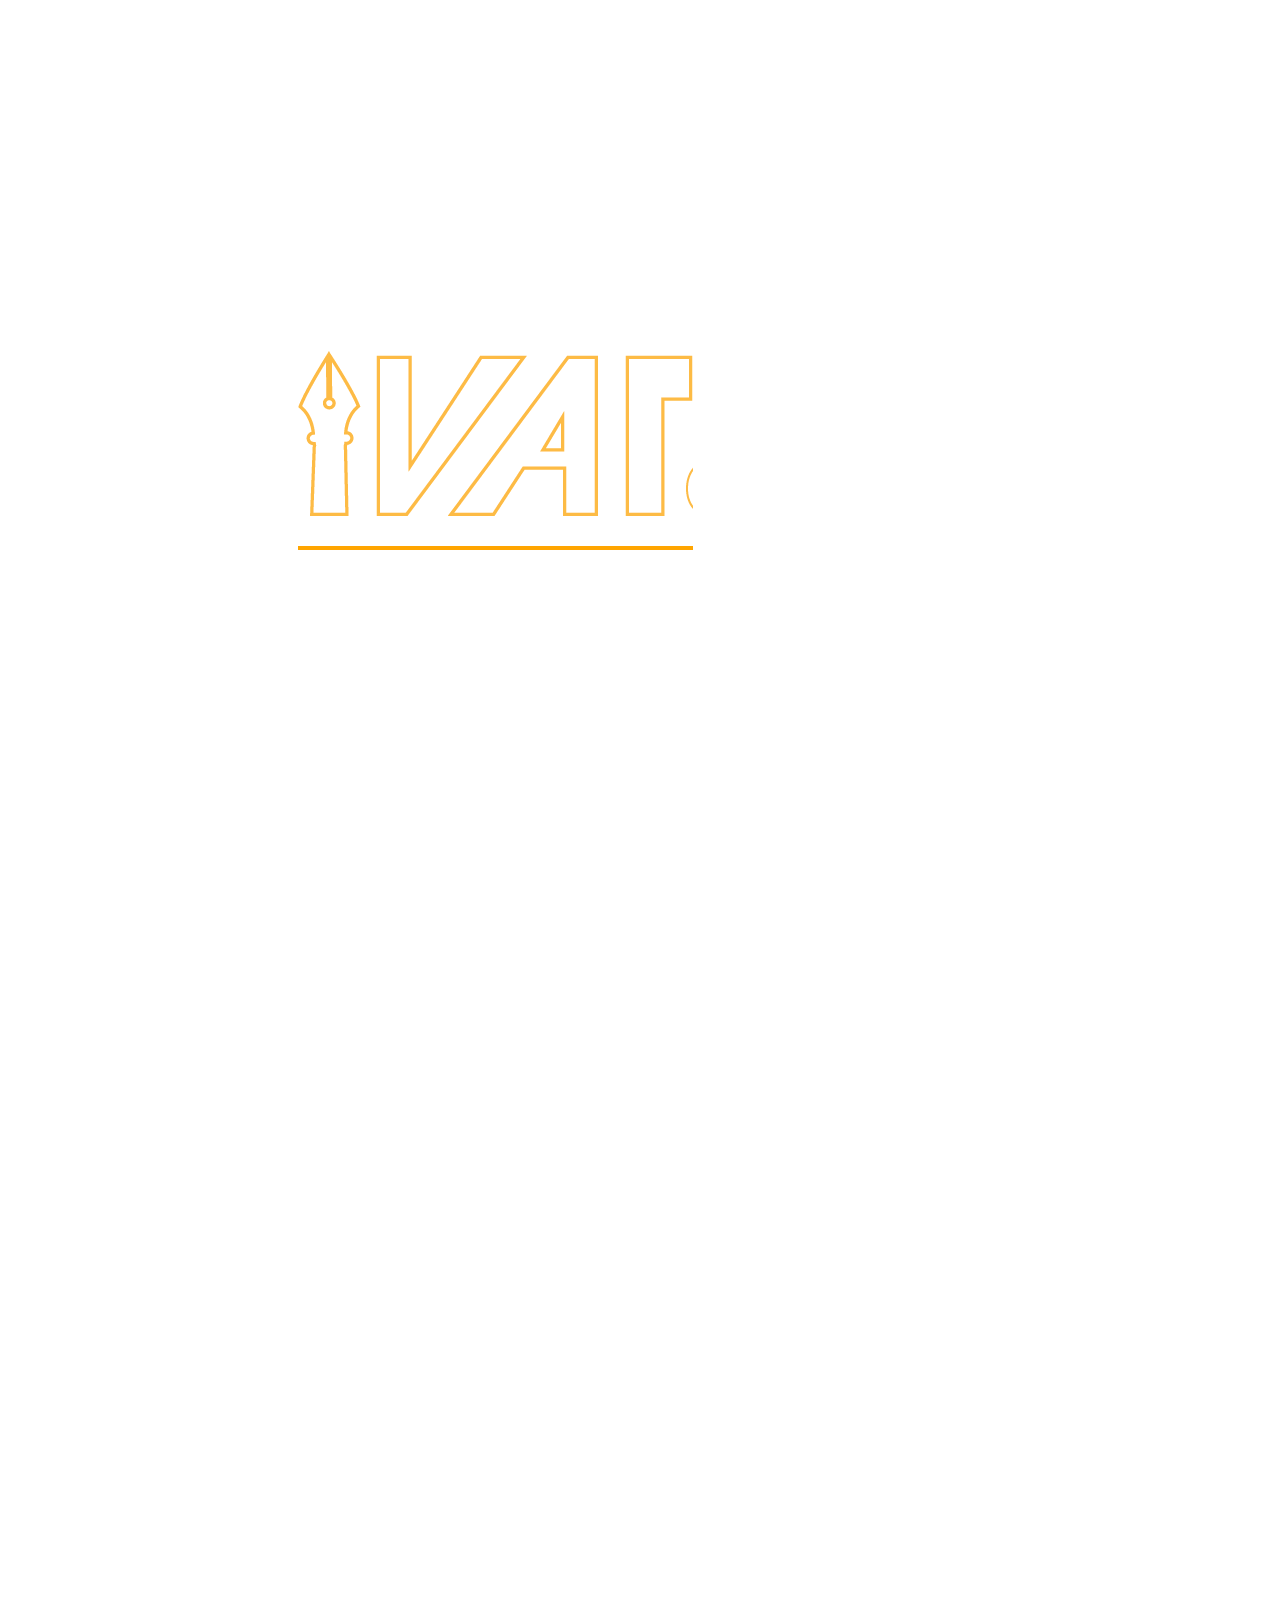
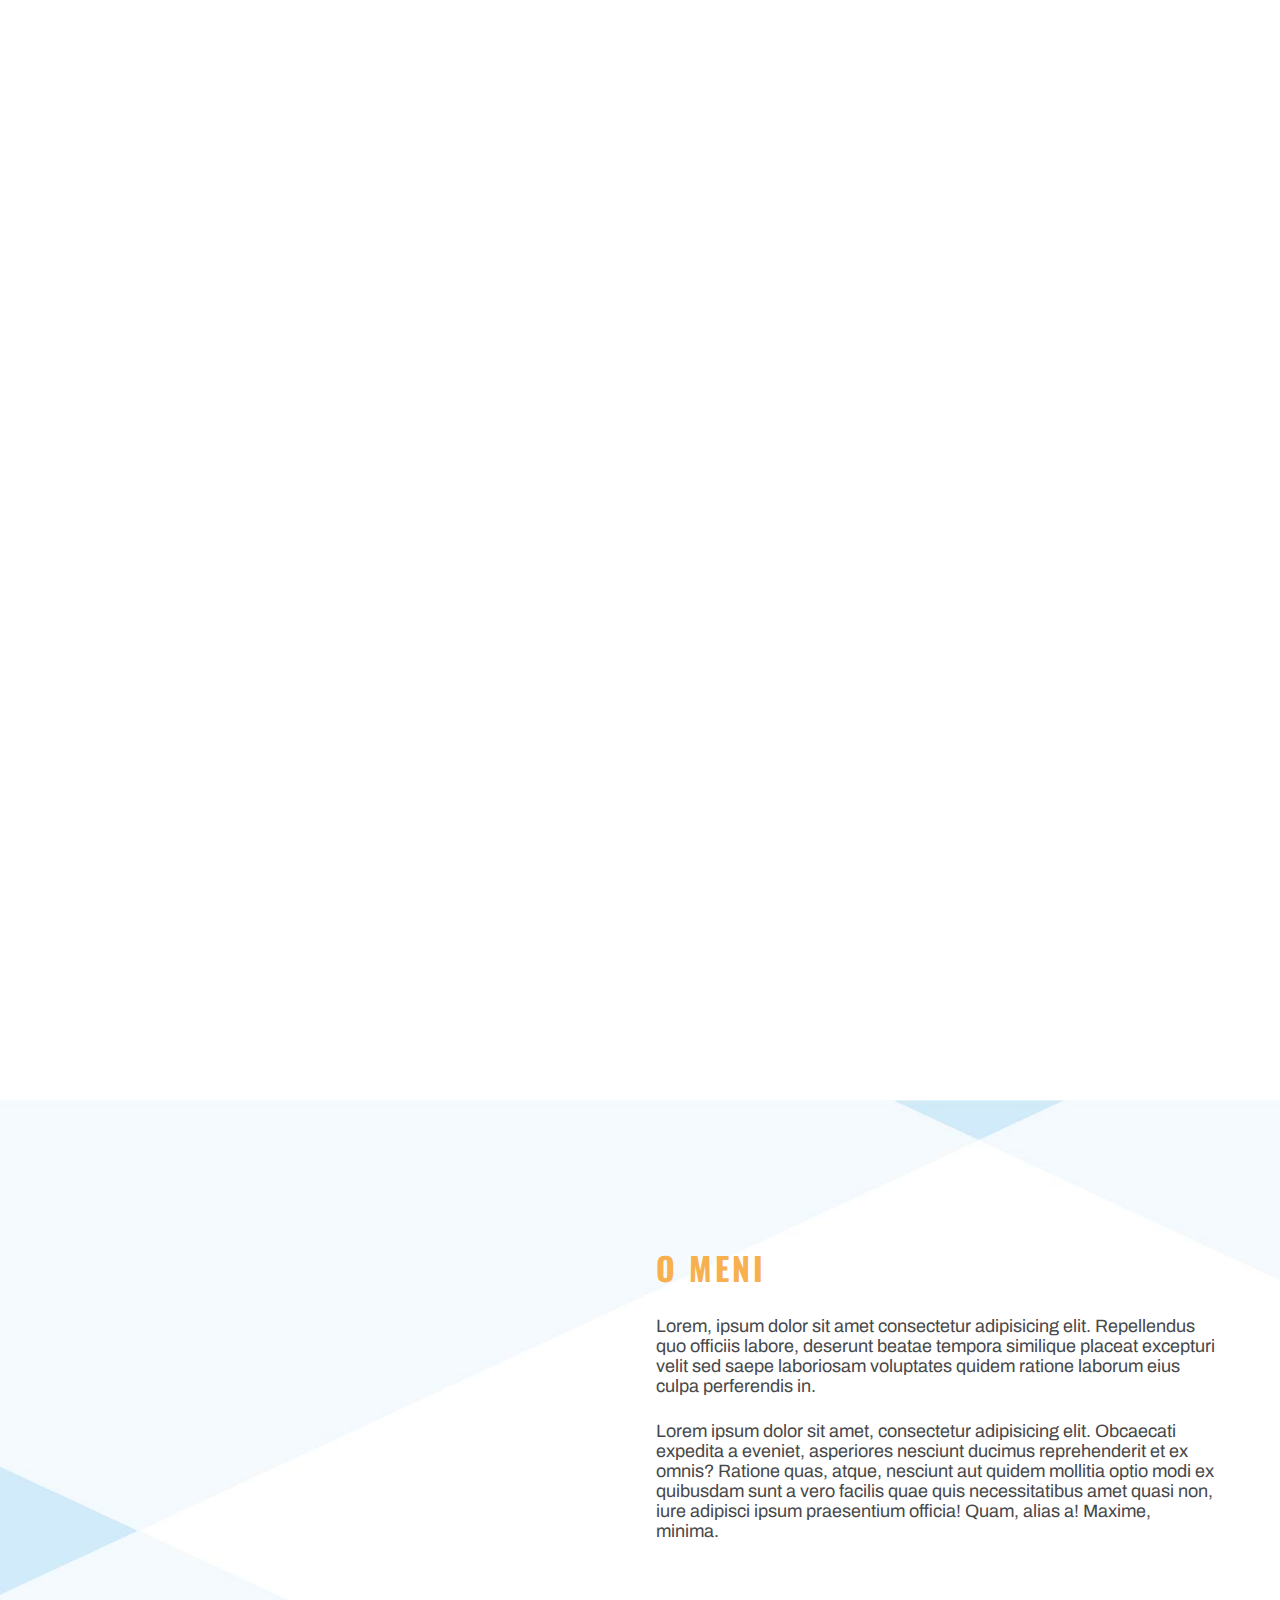
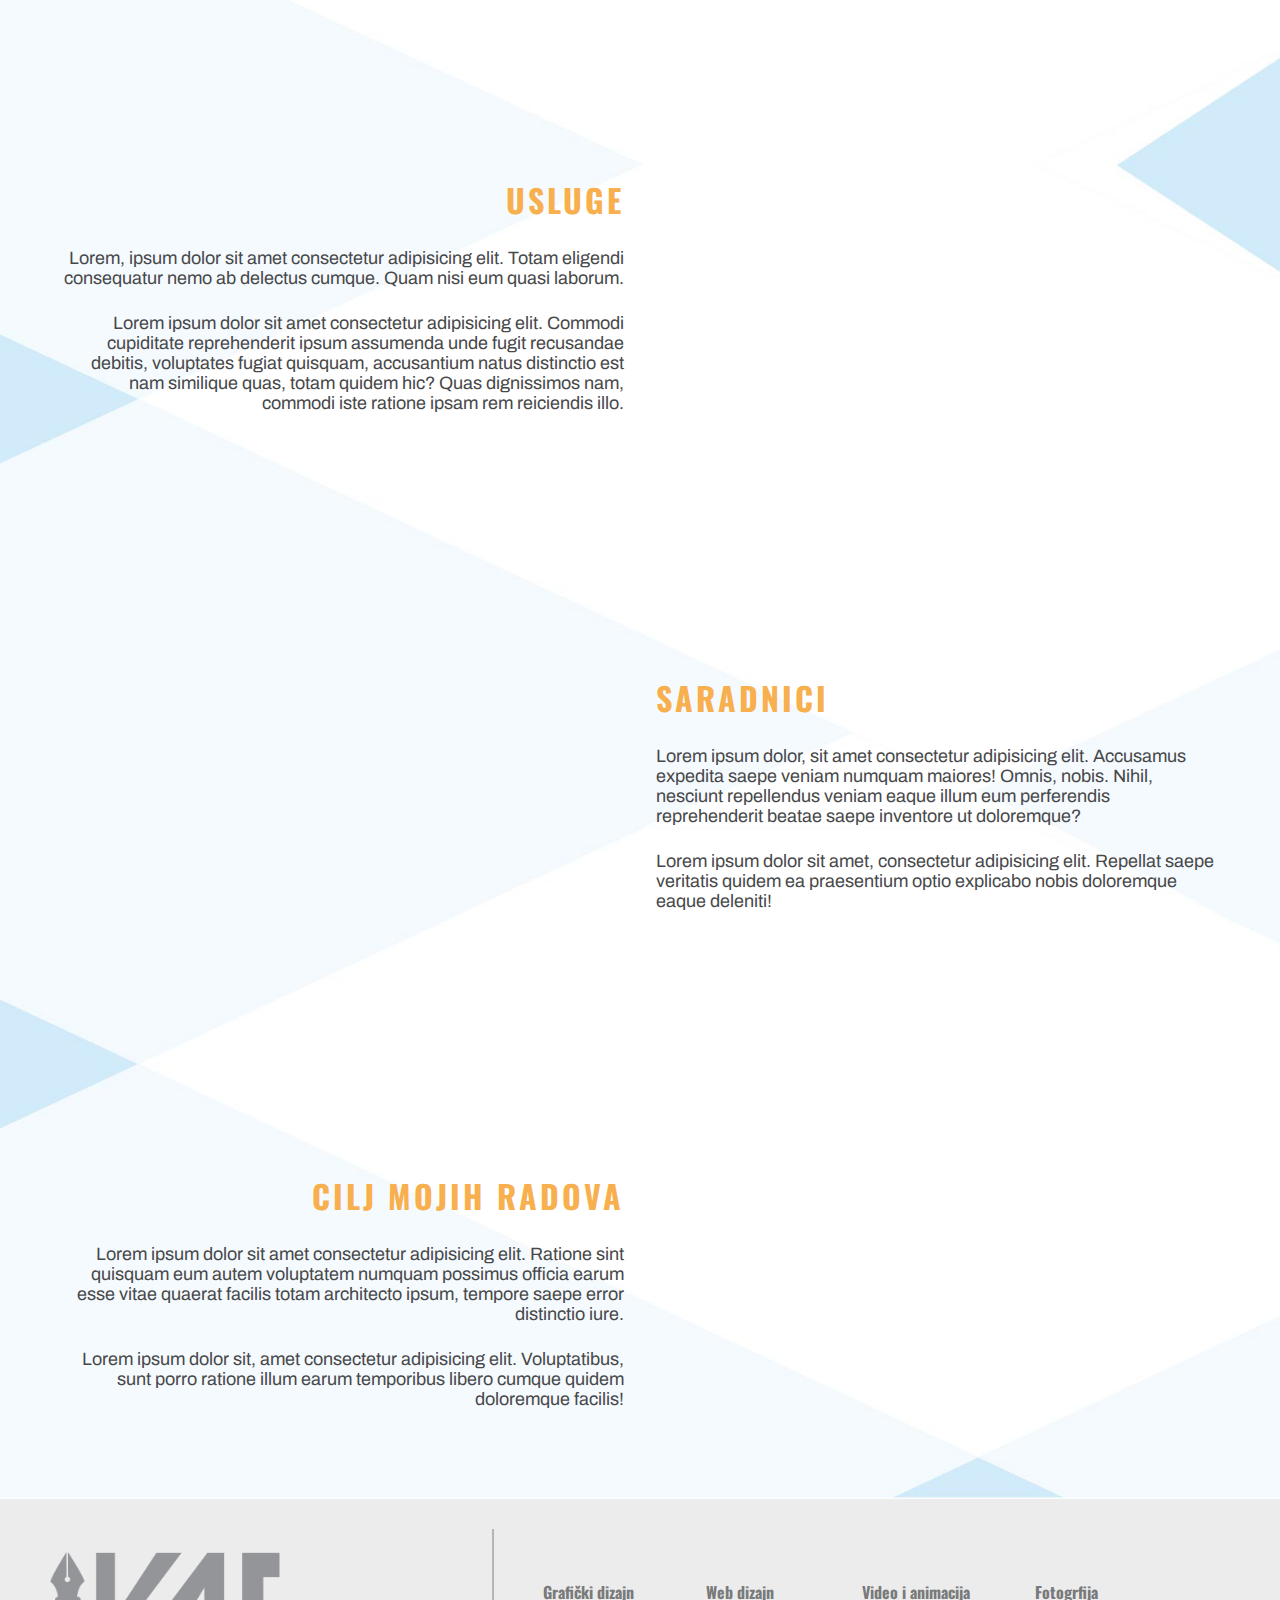
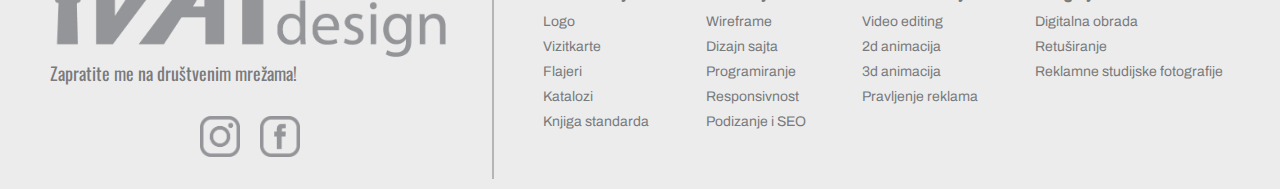
==== commit 47479bf4: "footer eng language added" ====
--- a/index.html
+++ b/index.html
@@ -432,50 +432,50 @@
     </div>
     <div class="footer flex">
       <div class="logo-social flex">
-        <img class="big-logo" src="./assets/logoi/misc/sivi-01.png" alt="" />
-        <p>Zapratite me na drustvenim mrezama!</p>
+        <img class="big-logo" src="../assets/logoi/misc/sivi-01.png" alt="" />
+        <p class="fm">Zapratite me na drustvenim mrezama!</p>
         <div class="social-footer flex">
-          <img src="./assets/logoi/misc/insta sivi.png" alt="" />
-          <img src="./assets/logoi/misc/fb sivi.png" alt="" />
+          <img src="../assets/logoi/misc/insta sivi.png" alt="" />
+          <img src="../assets/logoi/misc/fb sivi.png" alt="" />
         </div>
       </div>
       <span class="vertical-line"></span>
       <div class="details flex">
         <div class="section-details">
-          <h4>Graficki dizajn</h4>
+          <h4 class="fe">Graficki dizajn</h4>
           <ul>
-            <li><p>Logo</p></li>
-            <li><p>Vizitkarte</p></li>
-            <li><p>Flajeri</p></li>
-            <li><p>Katalozi</p></li>
-            <li><p>Knjiga standarda</p></li>
+            <li><p class="fe">Logo</p></li>
+            <li><p class="fe">Vizitkarte</p></li>
+            <li><p class="fe">Flajeri</p></li>
+            <li><p class="fe">Katalozi</p></li>
+            <li><p class="fe">Knjiga standarda</p></li>
           </ul>
         </div>
         <div class="section-details">
-          <h4>Web dizajn</h4>
+          <h4 class="fe">Web dizajn</h4>
           <ul>
-            <li><p>Wireframe</p></li>
-            <li><p>Dizajn sajta</p></li>
-            <li><p>Programiranje</p></li>
-            <li><p>Responsivnost</p></li>
-            <li><p>Podizanje i SEO</p></li>
+            <li><p class="fe">Wireframe</p></li>
+            <li><p class="fe">Dizajn sajta</p></li>
+            <li><p class="fe">Programiranje</p></li>
+            <li><p class="fe">Responsivnost</p></li>
+            <li><p class="fe">Podizanje i SEO</p></li>
           </ul>
         </div>
         <div class="section-details">
-          <h4>Video i animacija</h4>
+          <h4 class="fe">Video i animacija</h4>
           <ul>
-            <li><p>Video editing</p></li>
-            <li><p>2d animacija</p></li>
-            <li><p>3d animacija</p></li>
-            <li><p>Pravljenje reklama</p></li>
+            <li><p class="fe">Video editing</p></li>
+            <li><p class="fe">2d animacija</p></li>
+            <li><p class="fe">3d animacija</p></li>
+            <li><p class="fe">Pravljenje reklama</p></li>
           </ul>
         </div>
         <div class="section-details">
-          <h4>Fotogrfija</h4>
+          <h4 class="fe">Fotogrfija</h4>
           <ul>
-            <li><p>Digitalna obrada</p></li>
-            <li><p>Retusiranje</p></li>
-            <li><p>Reklamne studijske fotografije</p></li>
+            <li><p class="fe">Digitalna obrada</p></li>
+            <li><p class="fe">Retusiranje</p></li>
+            <li><p class="fe">Reklamne studijske fotografije</p></li>
           </ul>
         </div>
       </div>
@@ -496,6 +496,8 @@
       class=".tdlogo-web ./assets/logoi/web/logo.gltf"
     ></script>
     <script src="./js/scroll.js" path="./"></script>
+    <script src="https://unpkg.com/imagesloaded@4/imagesloaded.pkgd.min.js"></script>
+    <script src="https://cdnjs.cloudflare.com/ajax/libs/gsap/3.3.3/gsap.min.js"></script>
     <script>
       document.addEventListener("DOMContentLoaded", function () {
         setTimeout(() => {
--- a/styles/global.css
+++ b/styles/global.css
@@ -170,6 +170,15 @@
 }
 
 .opacity {
+  opacity: 0.9;
+}
+.opacity2 {
+  opacity: 0.7;
+}
+.opacity3 {
+  opacity: 0.5;
+}
+.opacity4 {
   opacity: 0.1;
 }
 
@@ -614,3 +623,7 @@
     justify-content: space-around;
   }
 }
+
+.cardList {
+  z-index: 20;
+}
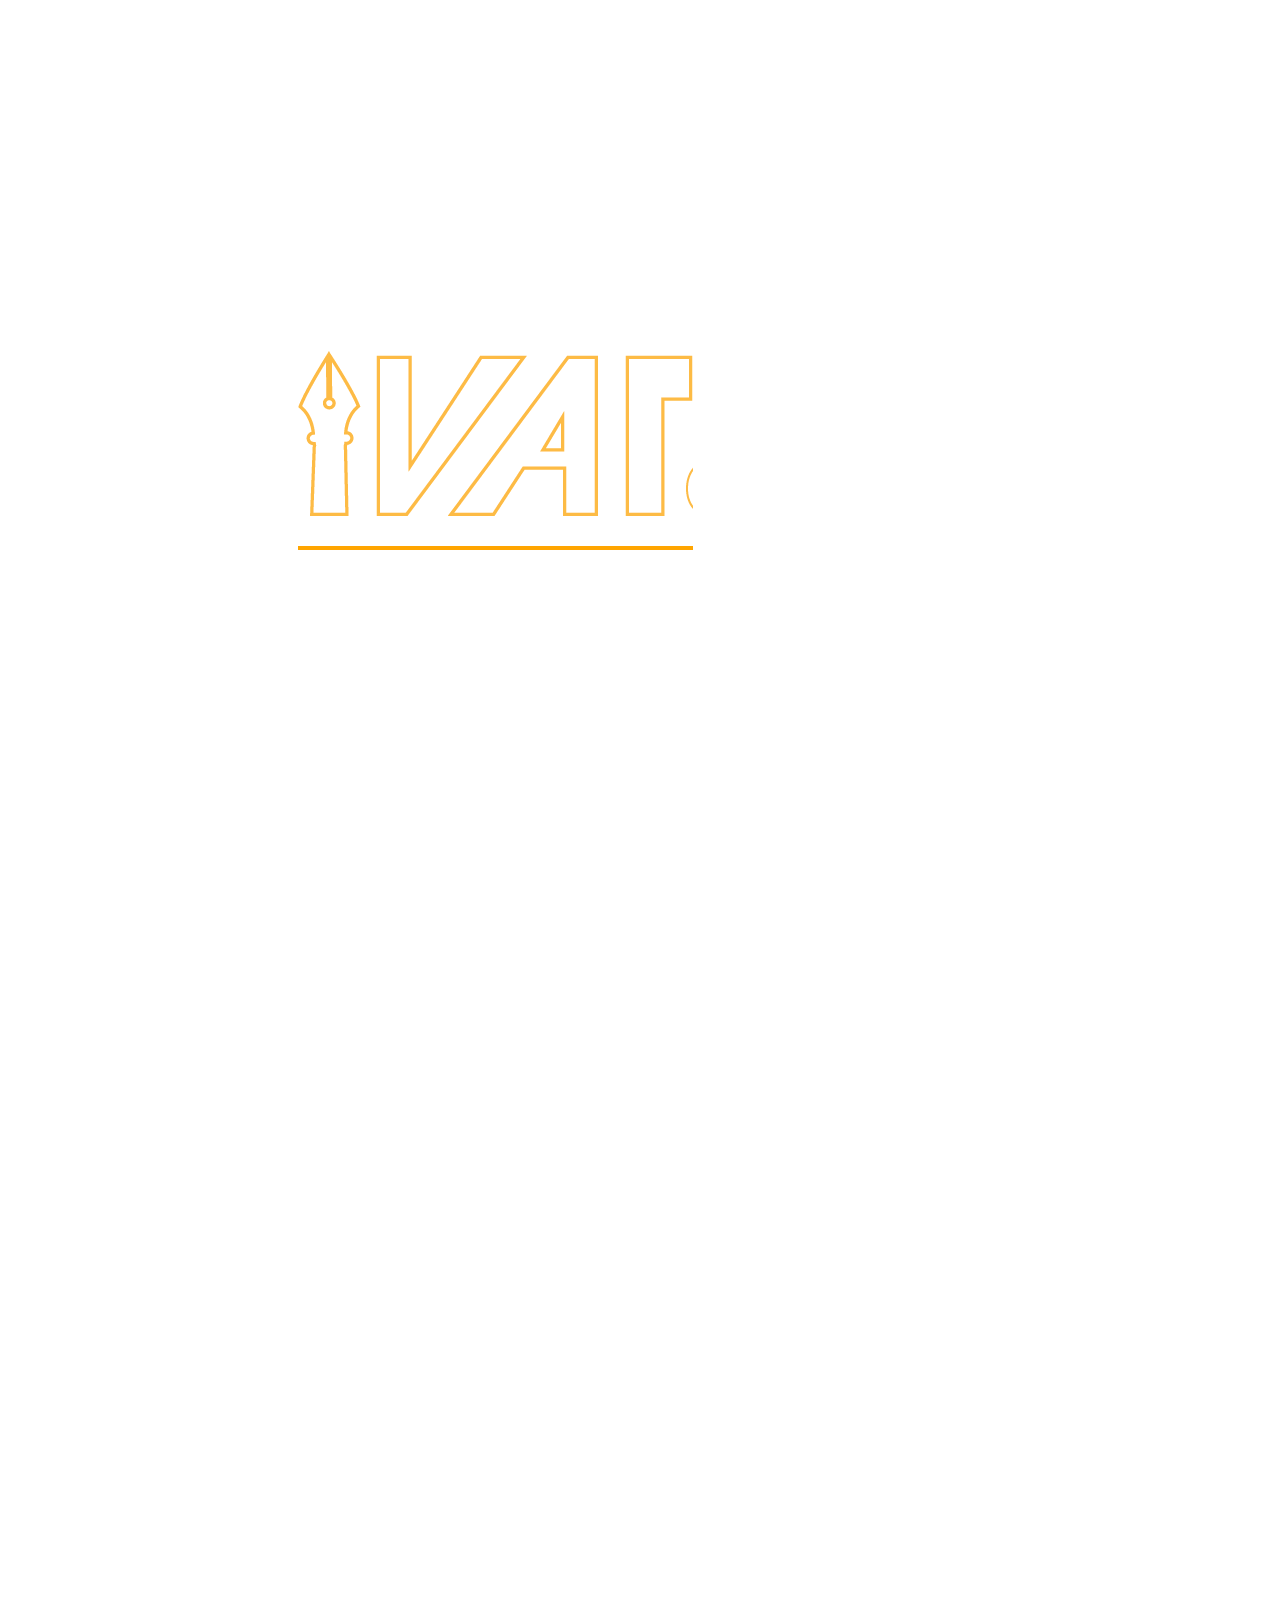
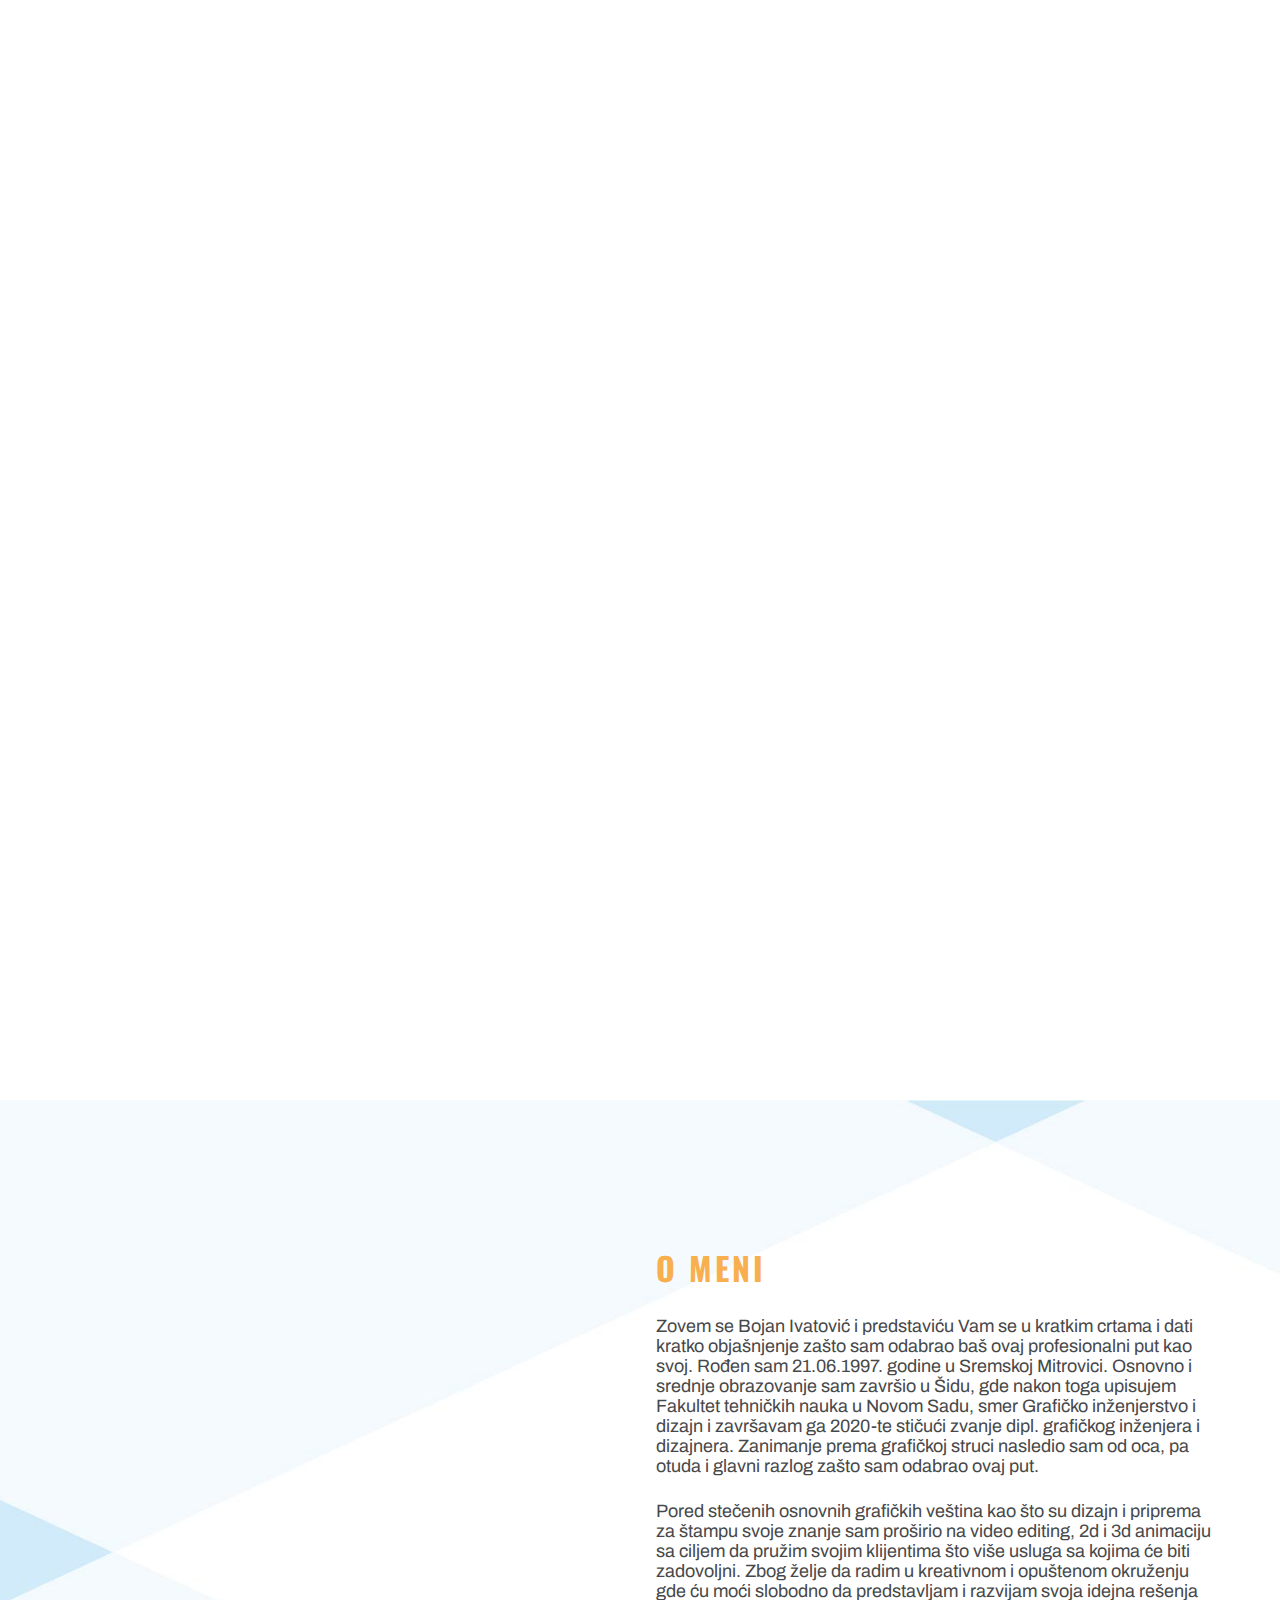
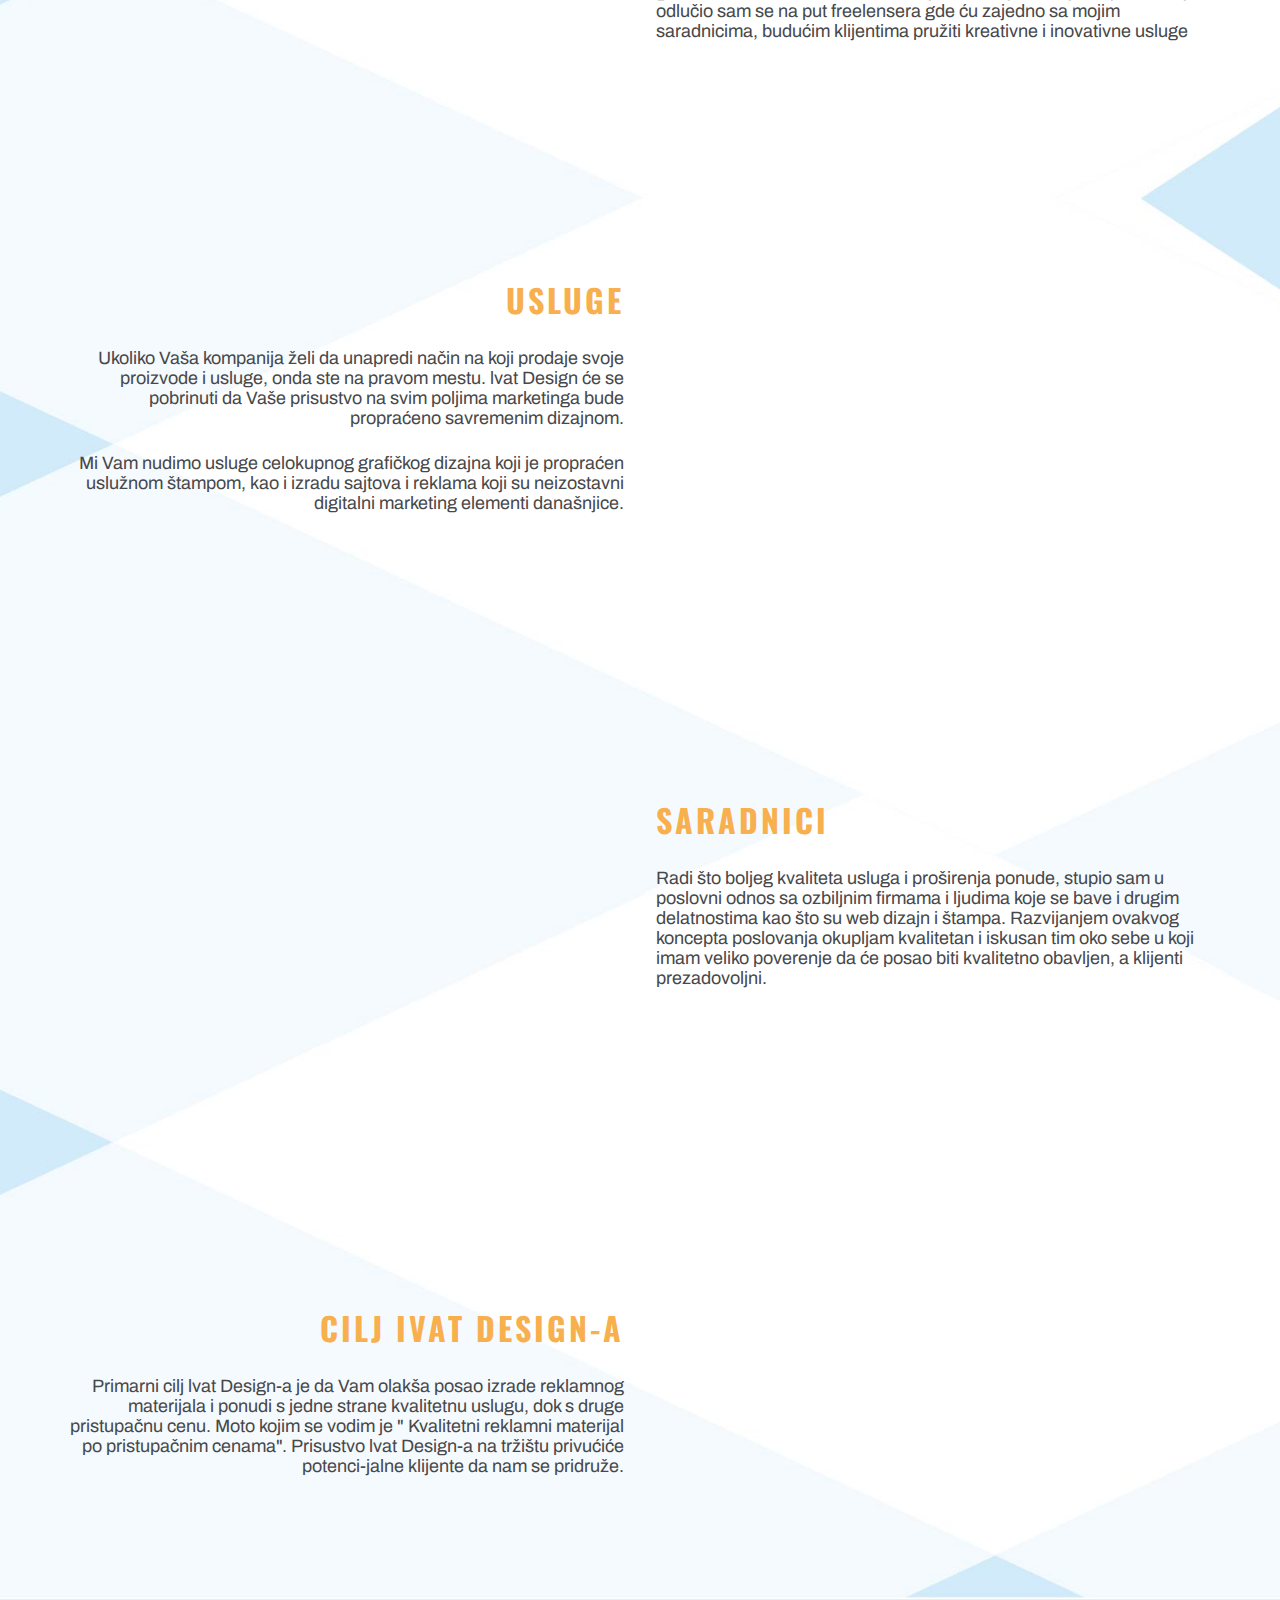
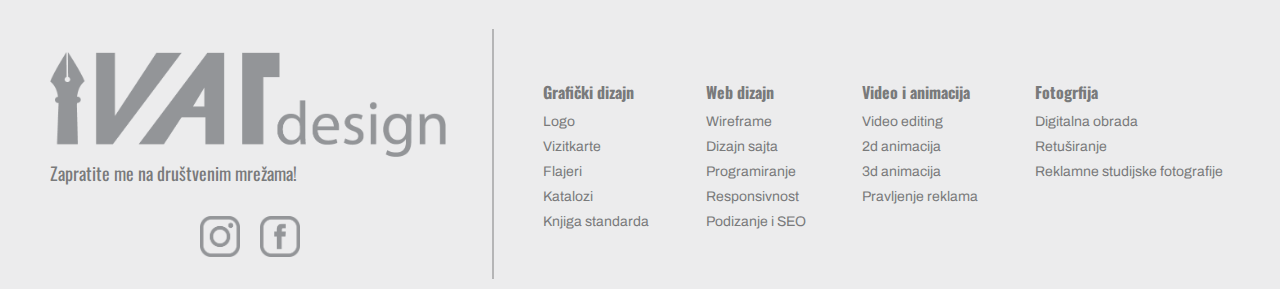
==== commit 0a42deeb: "added language for 4 pages" ====
--- a/index.html
+++ b/index.html
@@ -213,14 +213,14 @@
             />
           </div>
           <div class="text">
-            <h2>O meni</h2>
-            <p>
+            <h2 class="sh">O meni</h2>
+            <p class="sc">
               Lorem, ipsum dolor sit amet consectetur adipisicing elit.
               Repellendus quo officiis labore, deserunt beatae tempora similique
               placeat excepturi velit sed saepe laboriosam voluptates quidem
               ratione laborum eius culpa perferendis in.
             </p>
-            <p>
+            <p class="sc">
               Lorem ipsum dolor sit amet, consectetur adipisicing elit.
               Obcaecati expedita a eveniet, asperiores nesciunt ducimus
               reprehenderit et ex omnis? Ratione quas, atque, nesciunt aut
@@ -232,13 +232,13 @@
         </div>
         <div class="section usluge">
           <div class="text">
-            <h2>USLUGE</h2>
-            <p>
+            <h2 class="sh">USLUGE</h2>
+            <p class="sc">
               Lorem, ipsum dolor sit amet consectetur adipisicing elit. Totam
               eligendi consequatur nemo ab delectus cumque. Quam nisi eum quasi
               laborum.
             </p>
-            <p>
+            <p class="sc">
               Lorem ipsum dolor sit amet consectetur adipisicing elit. Commodi
               cupiditate reprehenderit ipsum assumenda unde fugit recusandae
               debitis, voluptates fugiat quisquam, accusantium natus distinctio
@@ -351,33 +351,23 @@
             />
           </div>
           <div class="text">
-            <h2>Saradnici</h2>
-            <p>
+            <h2 class="sh">Saradnici</h2>
+            <p class="sc">
               Lorem ipsum dolor, sit amet consectetur adipisicing elit.
               Accusamus expedita saepe veniam numquam maiores! Omnis, nobis.
               Nihil, nesciunt repellendus veniam eaque illum eum perferendis
               reprehenderit beatae saepe inventore ut doloremque?
             </p>
-            <p>
-              Lorem ipsum dolor sit amet, consectetur adipisicing elit. Repellat
-              saepe veritatis quidem ea praesentium optio explicabo nobis
-              doloremque eaque deleniti!
-            </p>
           </div>
         </div>
         <div class="section cilj">
           <div class="text">
-            <h2>Cilj mojih radova</h2>
-            <p>
+            <h2 class="sh">Cilj mojih radova</h2>
+            <p class="sc">
               Lorem ipsum dolor sit amet consectetur adipisicing elit. Ratione
               sint quisquam eum autem voluptatem numquam possimus officia earum
               esse vitae quaerat facilis totam architecto ipsum, tempore saepe
               error distinctio iure.
-            </p>
-            <p>
-              Lorem ipsum dolor sit, amet consectetur adipisicing elit.
-              Voluptatibus, sunt porro ratione illum earum temporibus libero
-              cumque quidem doloremque facilis!
             </p>
           </div>
           <div class="animation-container">
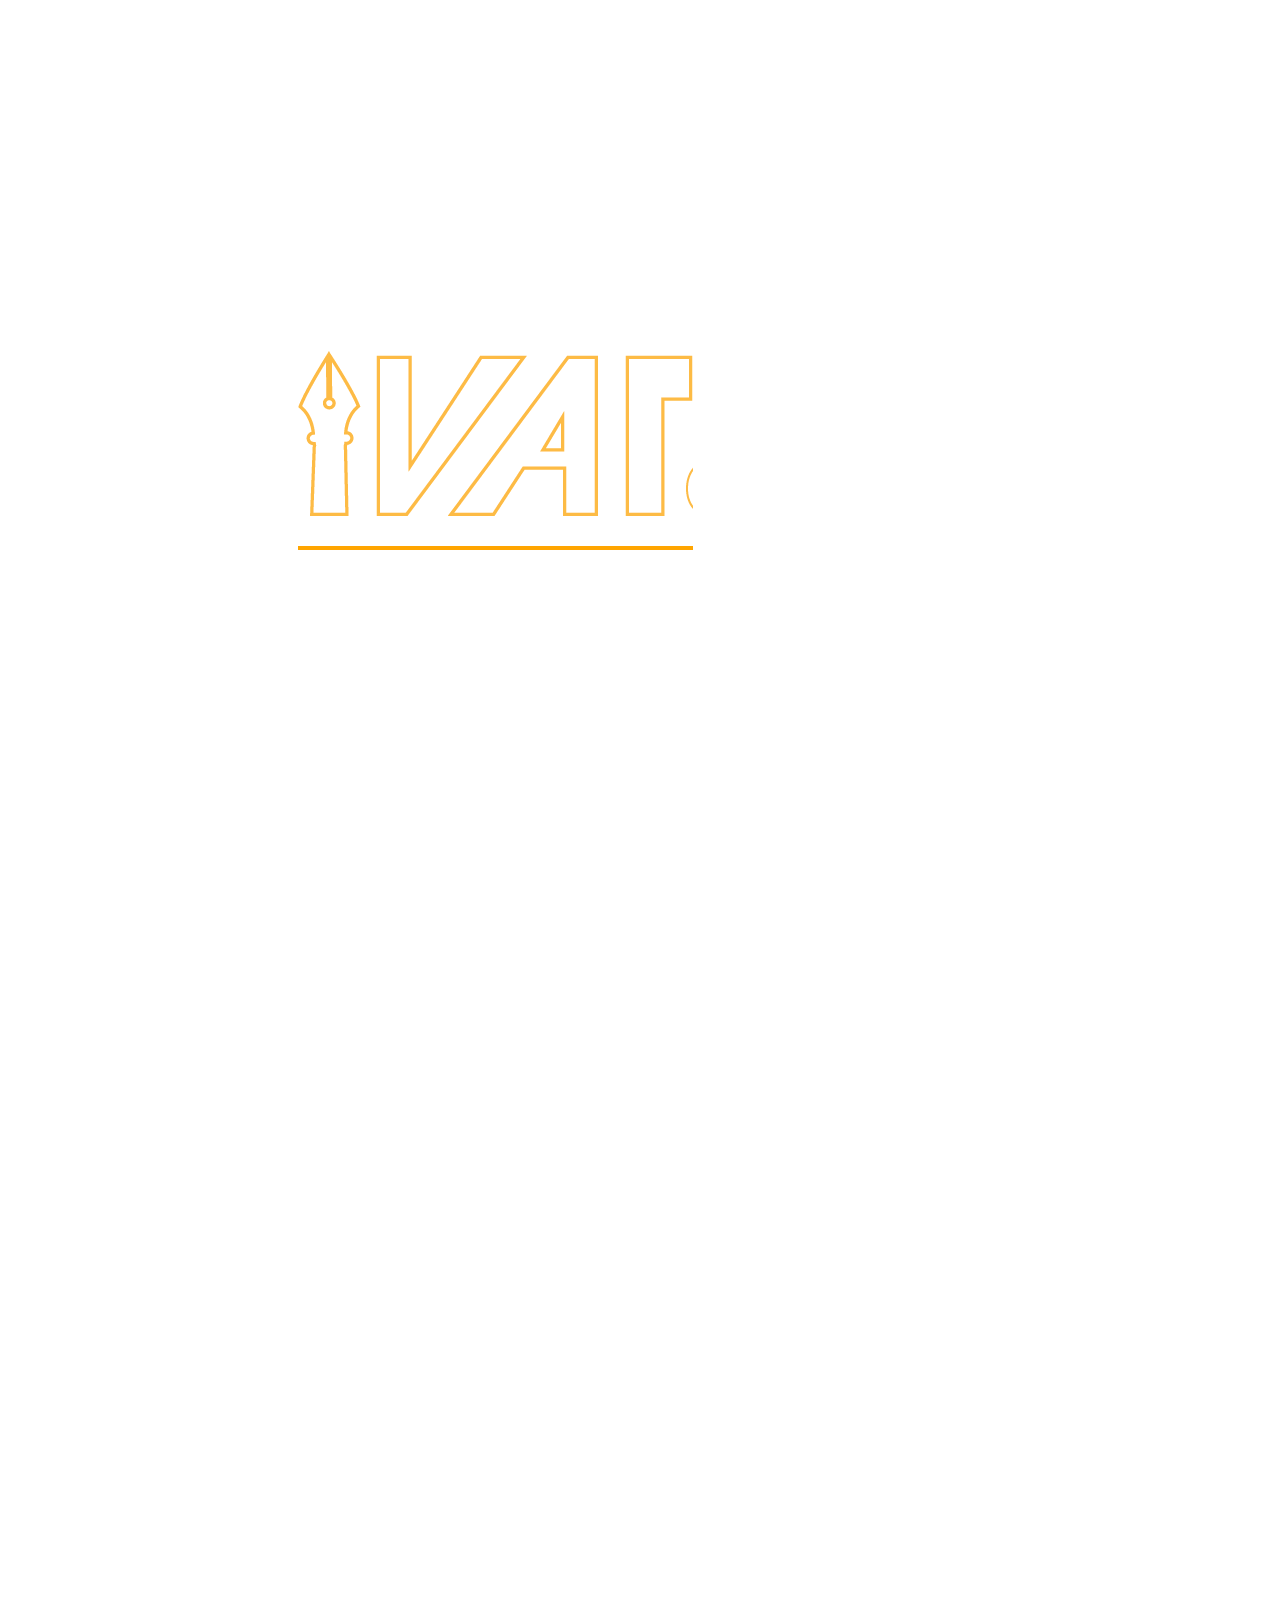
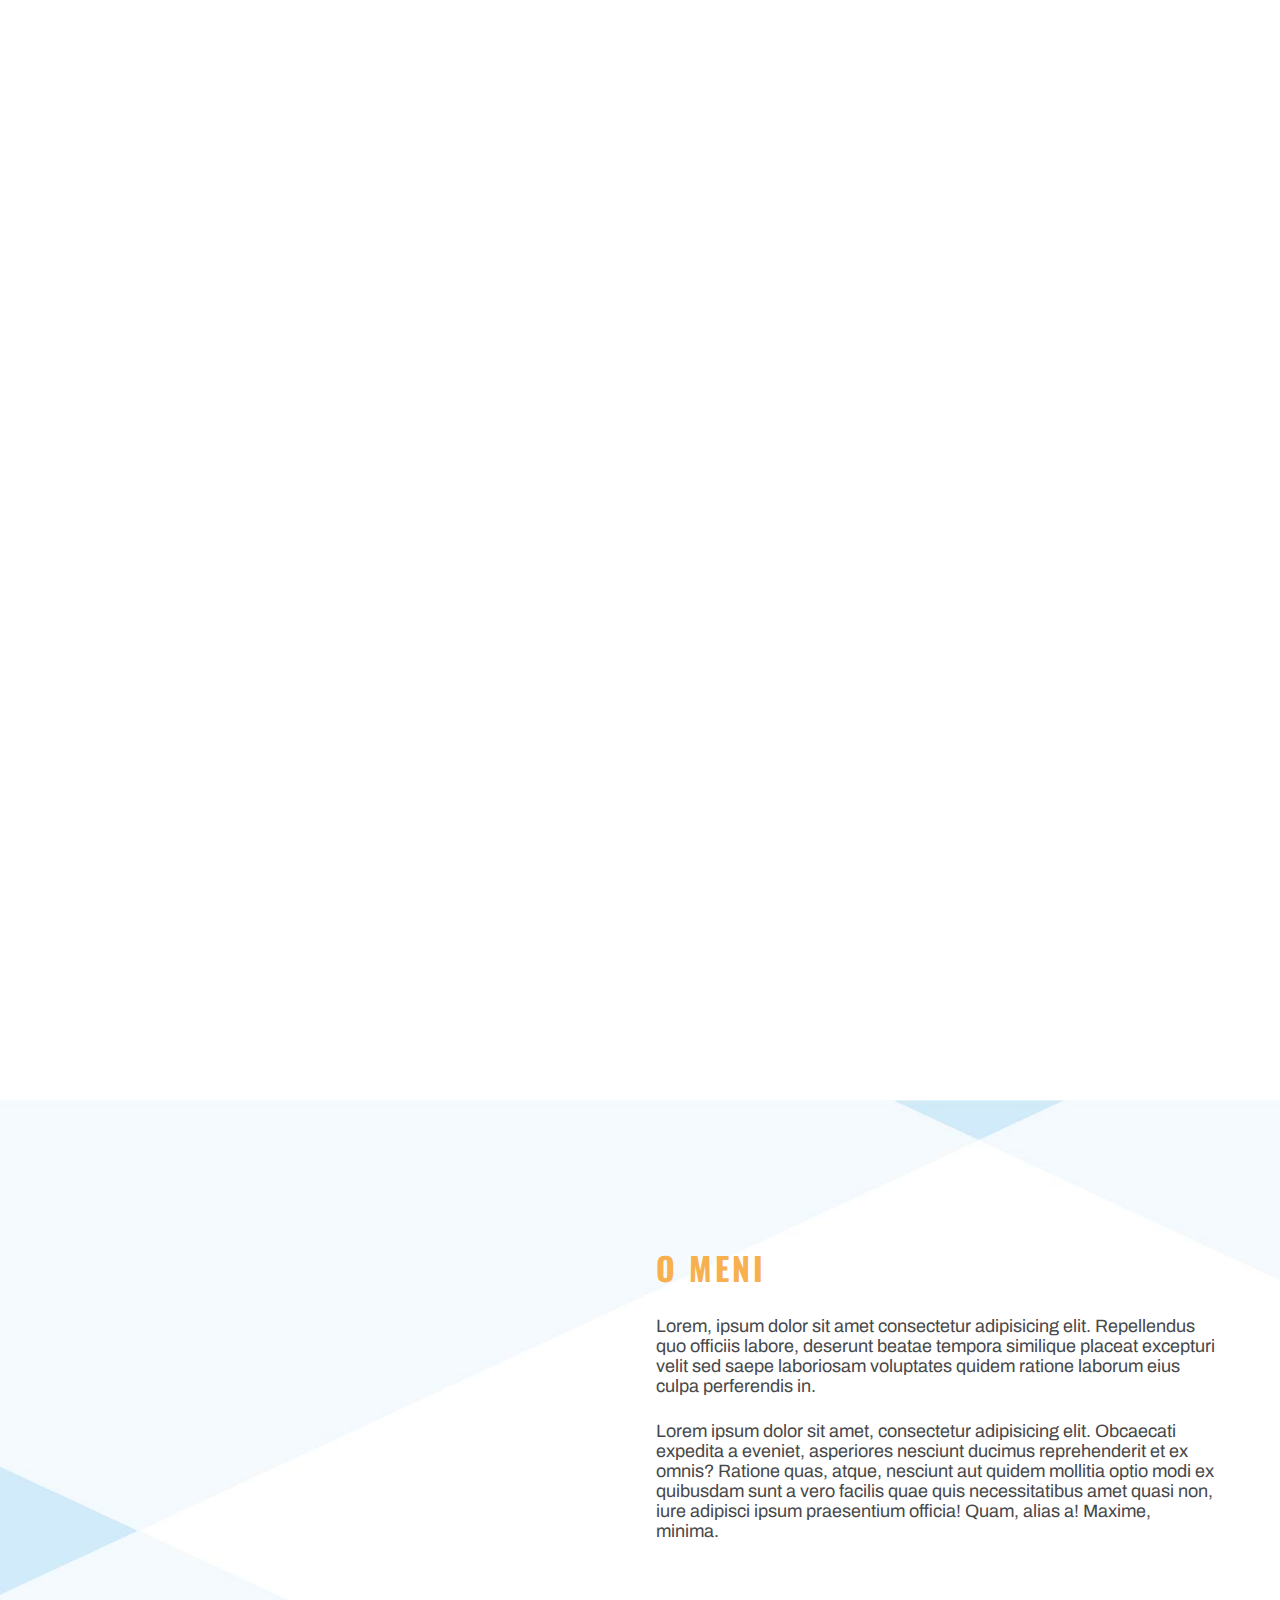
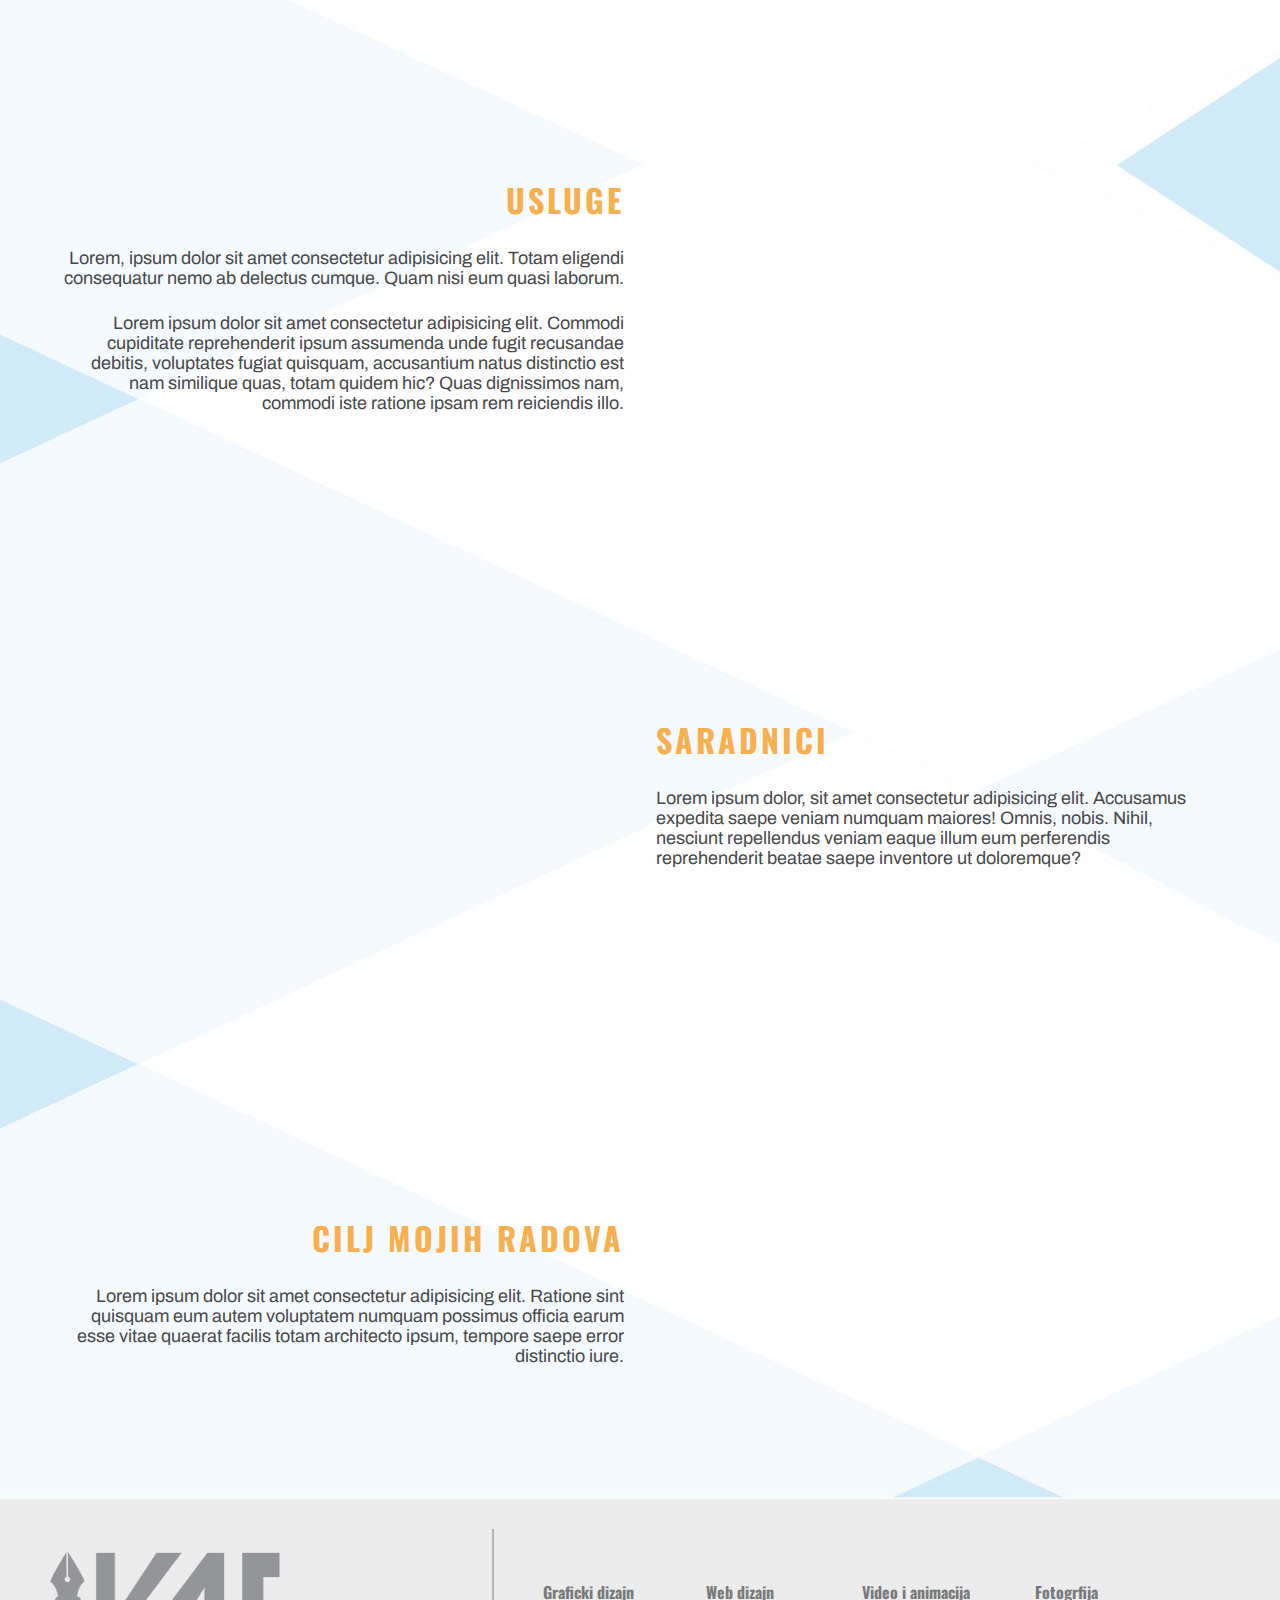
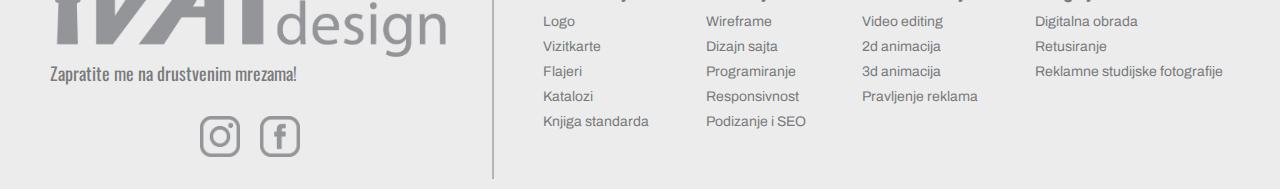
==== commit d1de8189: "fixed minor stuff" ====
--- a/index.html
+++ b/index.html
@@ -111,51 +111,33 @@
           <li class="splide__slide">
             <div class="saznaj-vise">
               <a href="./pages/grafickiDizajn.html" class="saznaj-link"
-                >saznaj vise</a
+                >Saznaj više</a
               >
             </div>
             <div class="container-graphic container-slider">
-              <div class="ocean-left">
-                <div class="wave-right"></div>
-              </div>
               <div class="tdlogo-graphic tdlogo"></div>
-              <div class="ocean-right">
-                <div class="wave-left"></div>
-              </div>
             </div>
             <img src="" />
           </li>
           <li class="splide__slide">
             <div class="saznaj-vise">
               <a href="./pages/webDesign.html" class="saznaj-link"
-                >saznaj vise</a
+                >Saznaj više</a
               >
             </div>
             <div class="container-web container-slider">
-              <div class="ocean-left">
-                <div class="wave-right"></div>
-              </div>
               <div class="tdlogo-web tdlogo"></div>
-              <div class="ocean-right">
-                <div class="wave-left"></div>
-              </div>
             </div>
             <img src="" />
           </li>
           <li class="splide__slide">
             <div class="saznaj-vise">
               <a href="./pages/videoAnimacija.html" class="saznaj-link"
-                >saznaj vise</a
+                >Saznaj više</a
               >
             </div>
             <div class="container-animation container-slider">
-              <div class="ocean-left">
-                <div class="wave-right"></div>
-              </div>
               <div class="tdlogo-animation tdlogo"></div>
-              <div class="ocean-right">
-                <div class="wave-left"></div>
-              </div>
             </div>
             <img src="" />
           </li>
--- a/styles/global.css
+++ b/styles/global.css
@@ -245,9 +245,8 @@
 
 .lang a {
   font-family: "Montserrat", sans-serif;
-  /* color: #9b9c9f; */
   color: #ffffff;
-  font-size: 28px;
+  font-size: 16px;
   flex-direction: column;
   position: relative;
 }
